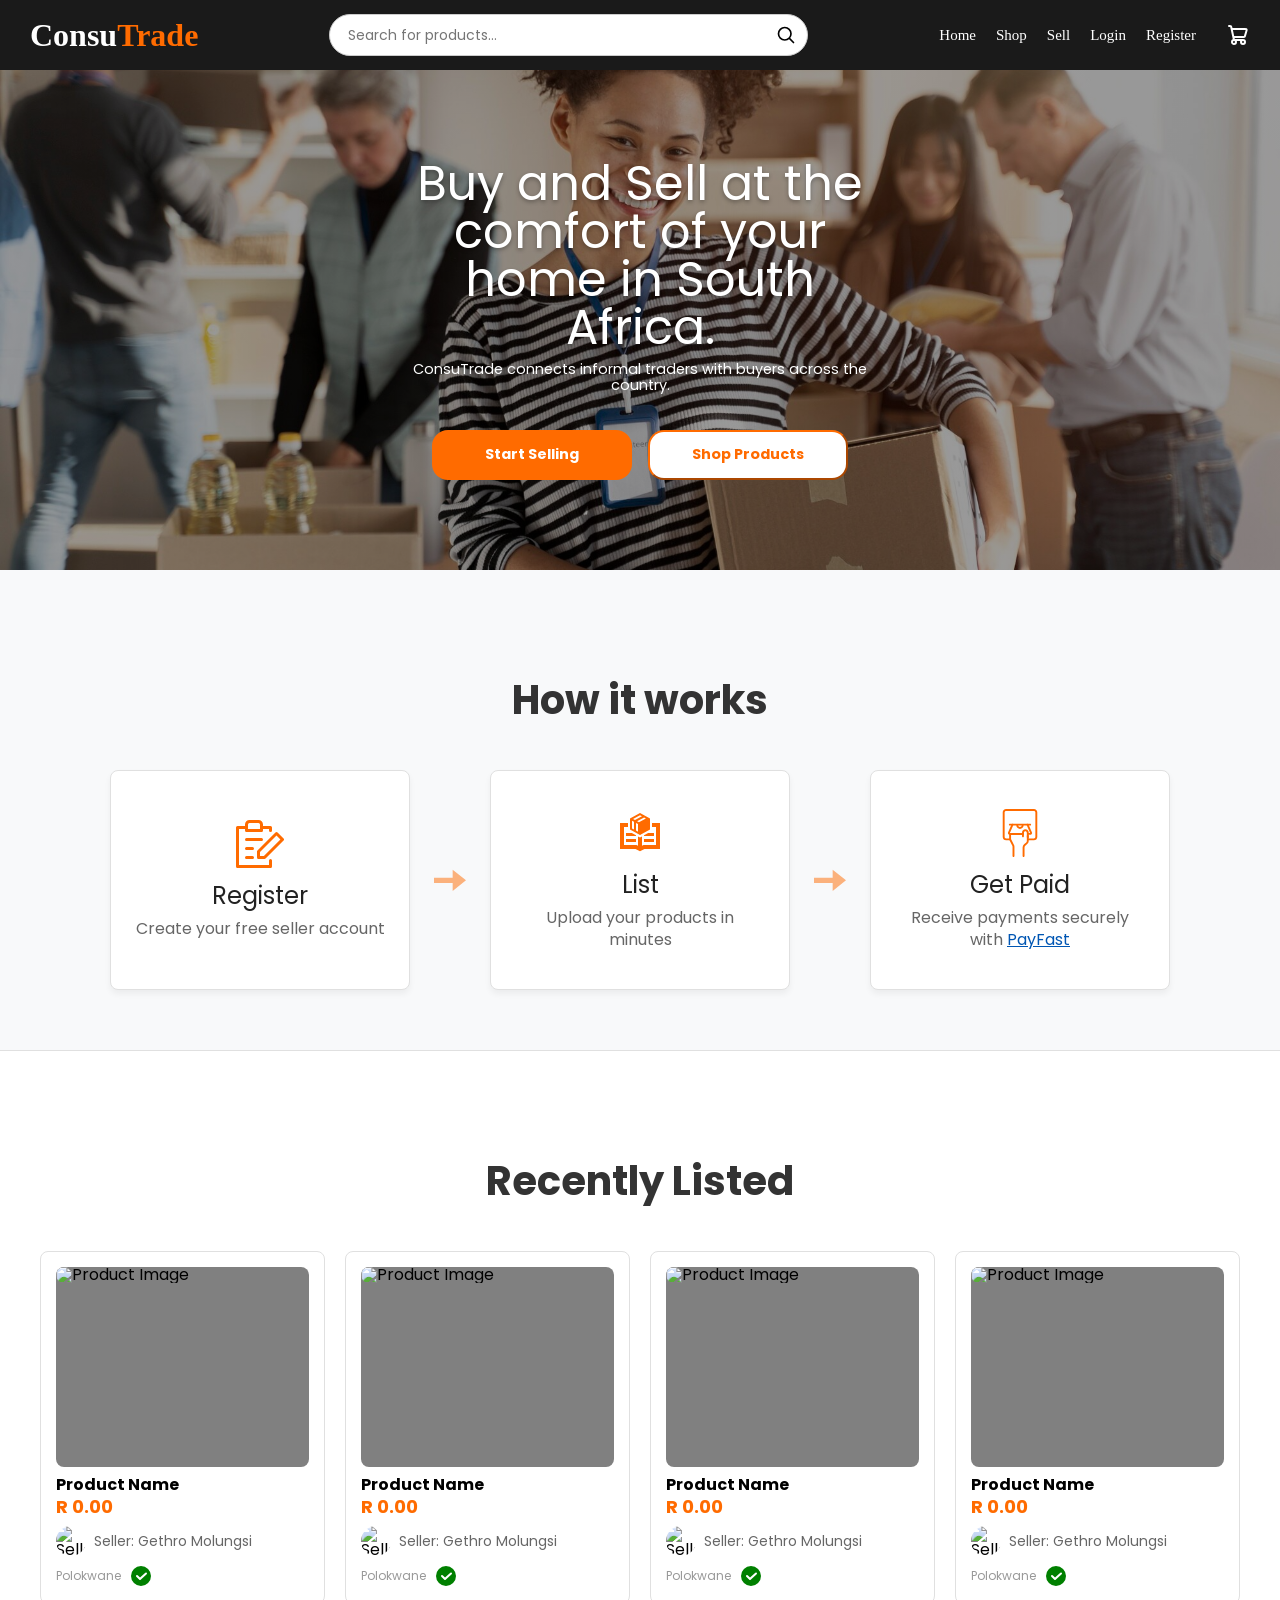
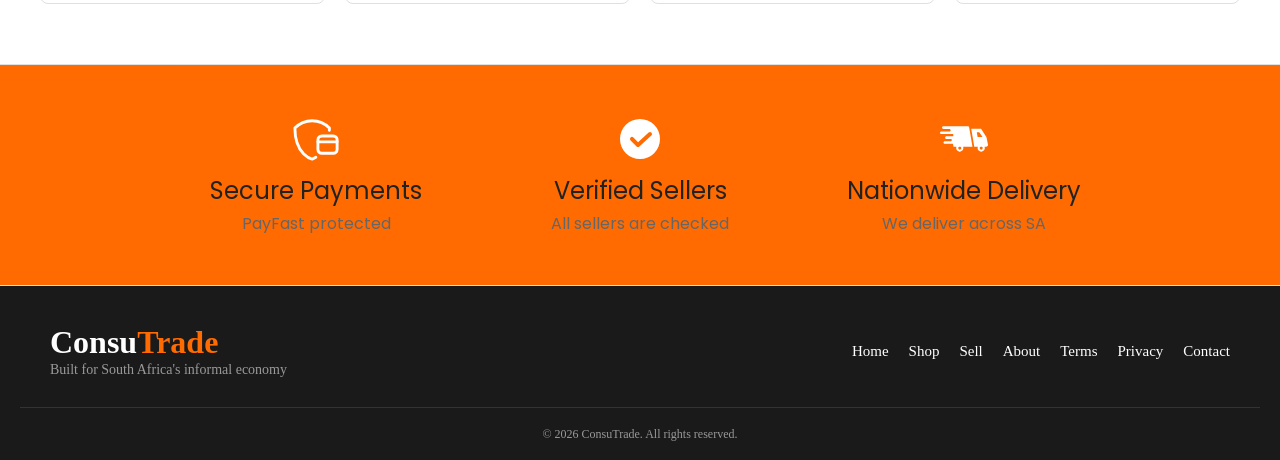
==== index.html @ ec840e17 "Refactor code structure for improved readability and maintainability. feat: added fucntionality to t" ====
<!DOCTYPE html>
<html lang="en">
<head>
    <meta charset="UTF-8">
    <meta name="viewport" content="width=device-width, initial-scale=1.0">
    <title>ConsuTrade - Buy and Sell Across South Africa</title>
    <link rel="stylesheet" href="css/style.css">
</head>
<body>

    <!--Header-->
    <header>
        <!-- Left: Hamburger -->
        <button class="hamburger" id="hamburger">
            <span></span>
            <span></span>
            <span></span>
        </button>

        <!-- Center: Logo -->
        <div class="logo"><a href="index.html">Consu<span>Trade</span></a></div>

        <!-- Mobile Header Icons (visible when menu closed) -->
        <div class="header-icons">
            <button class="mobile-search-icon" id="mobileSearchIcon">
                <img src="images/icons/search-svgrepo-com.svg" class="icon-white" width="22px" height="22px" alt="Search">
            </button>
            <a href="cart.html" class="mobile-header-cart">
                <img src="images/icons/shopping-cart-01-svgrepo-com.svg" class="icon-white" width="22px" height="22px" alt="Shopping Cart">
            </a>
        </div>

        <!-- Desktop Search Form -->
        <form action="" method="get" class="desktop-search">
            <div class="search-wrapper">
                <input type="search"
                    id="search"
                    name="q"
                    placeholder="Search for products...">
                <button class="search-btn" type="submit">
                    <img src="images/icons/search-svgrepo-com.svg" width="24px" height="24px" alt="Search">
                </button>
            </div>
        </form>

        <!-- Desktop Navigation (Logo is already separate, so nav starts after search) -->
        <nav class="nav-container" id="nav-menu">
            <ul class="nav-links">
                <li><a href="index.html">Home</a></li>
                <li><a href="product-listings.html">Shop</a></li>
                <li><a href="sell.html">Sell</a></li>
                <li><a href="login.html">Login</a></li>
                <li><a href="register.html">Register</a></li>
            </ul>
            <!-- Desktop Cart Icon - INSIDE nav-container, at the END of the row -->
            <a href="cart.html" class="desktop-cart">
                <img src="images/icons/shopping-cart-01-svgrepo-com.svg" class="icon-white" width="24px" height="24px" alt="Shopping Cart">
            </a>
        </nav>

        <!-- Mobile Side Menu Content -->
        <div class="mobile-side-menu" id="mobile-side-menu">
            <div class="mobile-menu-header">
                <div class="mobile-menu-logo">Consu<span>Trade</span></div>
            </div>
            
            <ul class="mobile-nav-links">
                <li><a href="index.html">Home</a></li>
                <li><a href="product-listings.html">Shop</a></li>
                <li><a href="sell.html">Sell</a></li>
                <li><a href="login.html">Login</a></li>
                <li><a href="register.html">Register</a></li>
            </ul>
            
            <!-- Search inside mobile menu -->
            <div class="mobile-menu-search">
                <div class="search-wrapper">
                    <input type="search"
                        id="mobile-menu-search"
                        name="q"
                        placeholder="Search for products...">
                    <button class="search-btn" type="submit">
                        <img src="images/icons/search-svgrepo-com.svg" width="20px" height="20px" alt="Search">
                    </button>
                </div>
            </div>
            
            <!-- Cart inside mobile menu - text on LEFT, icon on RIGHT -->
            <a href="cart.html" class="mobile-menu-cart">
                <span class="cart-text">Cart</span>
                <img src="images/icons/shopping-cart-01-svgrepo-com.svg" class="icon-white" width="24px" height="24px" alt="Shopping Cart">
            </a>
        </div>

        <!-- Overlay -->
        <div class="menu-overlay" id="menu-overlay"></div>
    </header>

    <main class="content">
        <!--Hero section-->
        <section class="hero">
            <div class="hero-container">
                <div class="txt-container">
                    <h1>Buy and Sell at the comfort of your home in South Africa.</h1>
                    <p>ConsuTrade connects informal traders with buyers across the country.</p>
                </div>
                <div class="btn-container">
                    <button class="sell-btn" id="primary-btn">Start Selling</button>
                    <button class="browse-btn" id="secondary-btn" onclick="window.location.href='product-listings.html'">Shop Products</button>
                </div>
            </div>
        </section>
    
        <!--How it works section-->
        <section class="how">
            <h1 class="section-heading">How it works</h1>
            <div class="how-container">
                <div class="card">
                    <img src="images/icons/register-svgrepo-com.svg" width="48px" height="48px" alt="" class="icon">
                    <h2>Register</h2>
                    <p>Create your free seller account</p>
                </div>

                <img src="images/icons/right-arrow-1-svgrepo-com.svg" class="arrow" width="48px" height="48px" alt="arrow">

                <div class="card">
                    <img src="images/icons/product-catalog-svgrepo-com.svg" width="48px" height="48px" alt="" class="icon">
                    <h2>List</h2>
                    <p>Upload your products in minutes</p>
                </div>

                <img src="images/icons/right-arrow-1-svgrepo-com.svg" class="arrow" width="48px" height="48px" alt="arrow">

                <div class="card">
                    <img src="images/icons/cash-atm-svgrepo-com.svg" width="48px" height="48px" alt="" class="icon">
                    <h2>Get Paid</h2>
                    <p>Receive payments securely with <a href="https://www.payfast.co.za" target="_blank">PayFast</a></p>
                </div>
            </div>
        </section>
    
        <!--Featured products section-->
        <section class="featured">
            <h1 class="section-heading">Recently Listed</h1>
            <div class="prod-grid">
                <!-- Card 1 -->
                <div class="prod-card">
                    <div class="img-container">
                        <img src="" alt="Product Image">
                    </div>
                    <p class="prod-name">Product Name</p>
                    <p class="prod-price">R 0.00</p>
                    <div class="seller-info">
                        <img src="" alt="Seller Profile Picture">
                        <p class="seller-name">Seller: Gethro Molungsi</p>
                        <p class="location">Polokwane</p>
                        <img src="images/icons/verified-svgrepo-com.svg" width="24px" height="24px" alt="Verified">
                        <img src="images/icons/not-verified-svgrepo-com.svg" class="not-verified-icon" width="24px" height="24px" alt="Not Verified">
                    </div>
                </div>

                <!-- Card 2 -->
                <div class="prod-card">
                    <div class="img-container">
                        <img src="" alt="Product Image">
                    </div>
                    <p class="prod-name">Product Name</p>
                    <p class="prod-price">R 0.00</p>
                    <div class="seller-info">
                        <img src="" alt="Seller Profile Picture">
                        <p class="seller-name">Seller: Gethro Molungsi</p>
                        <p class="location">Polokwane</p>
                        <img src="images/icons/verified-svgrepo-com.svg" width="24px" height="24px" alt="Verified">
                        <img src="images/icons/not-verified-svgrepo-com.svg" class="not-verified-icon" width="24px" height="24px" alt="Not Verified">
                    </div>
                </div>

                <!-- Card 3 -->
                <div class="prod-card">
                    <div class="img-container">
                        <img src="" alt="Product Image">
                    </div>
                    <p class="prod-name">Product Name</p>
                    <p class="prod-price">R 0.00</p>
                    <div class="seller-info">
                        <img src="" alt="Seller Profile Picture">
                        <p class="seller-name">Seller: Gethro Molungsi</p>
                        <p class="location">Polokwane</p>
                        <img src="images/icons/verified-svgrepo-com.svg" width="24px" height="24px" alt="Verified">
                        <img src="images/icons/not-verified-svgrepo-com.svg" class="not-verified-icon" width="24px" height="24px" alt="Not Verified">
                    </div>
                </div>

                <!-- Card 4 -->
                <div class="prod-card">
                    <div class="img-container">
                        <img src="" alt="Product Image">
                    </div>
                    <p class="prod-name">Product Name</p>
                    <p class="prod-price">R 0.00</p>
                    <div class="seller-info">
                        <img src="" alt="Seller Profile Picture">
                        <p class="seller-name">Seller: Gethro Molungsi</p>
                        <p class="location">Polokwane</p>
                        <img src="images/icons/verified-svgrepo-com.svg" width="24px" height="24px" alt="Verified">
                        <img src="images/icons/not-verified-svgrepo-com.svg" class="not-verified-icon" width="24px" height="24px" alt="Not Verified">
                    </div>
                </div>
            </div>
        </section>
    
        <!--Trust banner-->
        <section class="trust">
            <div class="card">
                <img src="images/icons/secure-card-svgrepo-com.svg" style="filter: brightness(0) invert(1);" width="48px" height="48px" alt="secure payments" class="icon">
                <h2>Secure Payments</h2>
                <p>PayFast protected</p>
            </div>
            <div class="card">
                <img src="images/icons/verified-svgrepo-com.svg" style="filter: brightness(0) invert(1);" width="48px" height="48px" alt="verfied" class="icon">
                <h2>Verified Sellers</h2>
                <p>All sellers are checked</p>
            </div>
            <div class="card">
                <img src="images/icons/delivery-svgrepo-com.svg" style="filter: brightness(0) invert(1);" width="48px" height="48px" alt="delivery" class="icon">
                <h2>Nationwide Delivery</h2>
                <p>We deliver across SA</p>
            </div>
        </section>
    </main>

    <!--Footer-->
    <footer>
        <div class="footer-container">
            <div class="logo-tag">
                <div class="logo"><a href="index.html">Consu<span>Trade</span></a></div>
                <p class="footer-tagline">Built for South Africa's informal economy</p>
            </div>
            
            <div class="footer-links">
                <a href="index.html">Home</a>
                <a href="product-listings.html">Shop</a>
                <a href="">Sell</a>
                <a href="">About</a>
                <a href="">Terms</a>
                <a href="">Privacy</a>
                <a href="">Contact</a>
            </div>
        </div>
        
        <hr>
        
        <p class="copyright">© 2026 ConsuTrade. All rights reserved.</p>
    </footer>

    <script src="js/main.js"></script>
</body>
</html>
---- css/style.css ----
/* 
 * ConsuTrade - Global Stylesheet
 * Author: Kamogelo Phale
 */

/* http://meyerweb.com/eric/tools/css/reset/ 
   v2.0 | 20110126
   License: none (public domain)
*/

/*VARIABLES*/
:root {
    --primary-color:#FF6B00;
}

/*RESET STYLES*/
html, body, div, span, applet, object, iframe,
h1, h2, h3, h4, h5, h6, p, blockquote, pre,
a, abbr, acronym, address, big, cite, code,
del, dfn, em, img, ins, kbd, q, s, samp,
small, strike, strong, sub, sup, tt, var,
b, u, i, center,
dl, dt, dd, ol, ul, li,
fieldset, form, label, legend,
table, caption, tbody, tfoot, thead, tr, th, td,
article, aside, canvas, details, embed, 
figure, figcaption, footer, header, hgroup, 
menu, nav, output, ruby, section, summary,
time, mark, audio, video {
	margin: 0;
	padding: 0;
	border: 0;
	font-size: 100%;
	font: inherit;
	vertical-align: baseline;
}
article, aside, details, figcaption, figure, 
footer, header, hgroup, menu, nav, section {
	display: block;
}
body {
	line-height: 1;
}
ol, ul {
	list-style: none;
}
blockquote, q {
	quotes: none;
}
blockquote:before, blockquote:after,
q:before, q:after {
	content: '';
	content: none;
}
table {
	border-collapse: collapse;
	border-spacing: 0;
}

/* ========== BASE STYLES ========== */
@font-face {
    font-family: 'Roboto';
    src: url('../fonts/Poppins-Regular.ttf') format('truetype');
    font-weight: 400;
    font-style: normal;
    font-display: swap;
}

@font-face {
    font-family: 'Roboto';
    src: url('../fonts/Poppins-Bold.ttf') format('truetype');
    font-weight: 700;
    font-style: normal;
    font-display: swap;
}

* {
    font-family: 'Roboto', sans-serif;
    box-sizing: border-box;
}

/* ========== HEADER STYLES ========== */
header {
    height: 70px;
    display: flex;
    background-color: #1A1A1A;
    justify-content: space-between;
    align-items: center;
    padding: 0 30px;
    gap: 20px;
    position: relative;
}

.logo {
    font-size: 32px;
    font-weight: bold;
    color: #ffffff;
    flex-shrink: 0;
}
.logo a {
    text-decoration: none;
    color: #ffffff;
}

.logo span {
    color: #FF6B00;
}

/* Hide mobile elements on desktop */
.hamburger,
.header-icons,
.mobile-side-menu,
.mobile-menu-header,
.mobile-nav-links,
.mobile-menu-search,
.mobile-menu-cart,
.menu-overlay {
    display: none;
}

/* White icons filter */
.icon-white {
    filter: brightness(0) invert(1);
}

/* Desktop Search Form */
.desktop-search {
    flex: 1;
    display: flex;
    justify-content: center;
}

.search-wrapper {
    position: relative;
    width: 100%;
    max-width: 479px;
}

.search-wrapper input[type="search"] {
    width: 100%;
    height: 42px;
    padding: 0 48px 0 18px;
    border: 1px solid #cccccc;
    border-radius: 32px;
    font-size: 14px;
    background-color: #ffffff;
    outline: none;
}

.search-btn {
    position: absolute;
    right: 12px;
    top: 50%;
    transform: translateY(-50%);
    background: transparent;
    border: none;
    cursor: pointer;
    display: flex;
    align-items: center;
    justify-content: center;
    padding: 0;
}

.search-btn img {
    width: 20px;
    height: 20px;
    display: block;
}

/* Desktop Navigation */
.nav-container {
    display: flex;
    align-items: center;
    gap: 30px;
    flex-shrink: 0;
}

.nav-links {
    display: flex;
    gap: 20px;
}

.nav-links li a {
    color: #ffffff;
    text-decoration: none;
    font-size: 15px;
    white-space: nowrap;
}

/* Desktop Cart Icon - inside nav-container, will appear on the right */
.desktop-cart {
    display: block;
    flex-shrink: 0;
}

.desktop-cart img {
    display: block;
    width: 24px;
    height: 24px;
}

/* ========== MOBILE STYLES ========== */
@media (max-width: 768px) {
    header {
        height: 60px;
        padding: 0 15px;
        gap: 0;
        justify-content: space-between;
        align-items: center;
    }
    
    /* Hide desktop elements */
    .desktop-search,
    .nav-container {
        display: none;
    }
    
    /* Show hamburger */
    .hamburger {
        display: flex;
        flex-direction: column;
        justify-content: space-between;
        width: 24px;
        height: 18px;
        background: transparent;
        border: none;
        cursor: pointer;
        padding: 0;
        z-index: 1001;
        position: relative;
    }
    
    .hamburger span {
        width: 100%;
        height: 2px;
        background-color: #ffffff;
        border-radius: 2px;
        transition: all 0.3s ease;
    }
    
    /* Logo centered */
    .logo {
        font-size: 24px;
        position: absolute;
        left: 50%;
        transform: translateX(-50%);
        white-space: nowrap;
        transition: opacity 0.3s ease;
    }
    
    /* Header icons - visible when menu closed */
    .header-icons {
        display: flex;
        gap: 20px;
        align-items: center;
        z-index: 1001;
        transition: opacity 0.3s ease;
        position: relative;
    }
    
    .mobile-search-icon {
        background: transparent;
        border: none;
        cursor: pointer;
        padding: 0;
        display: flex;
        align-items: center;
    }
    
    .mobile-search-icon img,
    .mobile-header-cart img {
        width: 22px;
        height: 22px;
        display: block;
    }
    
    /* Hide header icons when menu is open */
    body.menu-open .header-icons,
    body.menu-open .logo {
        opacity: 0;
        visibility: hidden;
    }
    
    /* Mobile Side Menu */
    .mobile-side-menu {
        position: fixed;
        top: 0;
        left: -280px;
        width: 280px;
        height: 100vh;
        background-color: #1A1A1A;
        display: flex;
        flex-direction: column;
        justify-content: flex-start;
        align-items: flex-start;
        padding: 0;
        transition: left 0.3s ease;
        z-index: 1002;
        box-shadow: 2px 0 10px rgba(0, 0, 0, 0.3);
    }
    
    .mobile-side-menu.active {
        left: 0;
    }
    
    /* Mobile menu header */
    .mobile-menu-header {
        display: block;
        width: 100%;
        padding: 30px 20px 20px;
        border-bottom: 1px solid #333;
        margin-bottom: 10px;
    }
    
    .mobile-menu-logo {
        font-size: 28px;
        font-weight: bold;
        color: #ffffff;
    }
    
    .mobile-menu-logo span {
        color: #FF6B00;
    }
    
    /* Mobile navigation links */
    .mobile-nav-links {
        display: flex;
        flex-direction: column;
        width: 100%;
        margin: 0;
        padding: 0;
        list-style: none;
    }
    
    .mobile-nav-links li {
        width: 100%;
    }
    
    .mobile-nav-links li a {
        font-size: 18px;
        display: block;
        padding: 12px 20px;
        color: #ffffff;
        text-decoration: none;
    }
    
    /* Search inside side menu */
    .mobile-menu-search {
        display: block;
        width: 100%;
        padding: 20px;
        border-top: 1px solid #333;
        border-bottom: 1px solid #333;
        margin: 10px 0;
    }
    
    .mobile-menu-search .search-wrapper {
        max-width: 100%;
        width: 100%;
    }
    
    .mobile-menu-search .search-wrapper input[type="search"] {
        height: 40px;
        font-size: 14px;
        width: 100%;
    }
    
    /* Cart inside side menu - text on LEFT, icon on RIGHT */
    .mobile-menu-cart {
        display: flex !important;
        align-items: center;
        justify-content: space-between;
        width: 100%;
        padding: 12px 20px;
        margin-top: 0;
        border-top: 1px solid #333;
        border-bottom: 1px solid #333;
        text-decoration: none;
    }
    
    .cart-text {
        font-size: 18px;
        color: #ffffff;
        font-weight: normal;
    }
    
    .mobile-menu-cart img {
        width: 24px;
        height: 24px;
    }
    
    /* Overlay */
    .menu-overlay {
        position: fixed;
        top: 0;
        left: 0;
        width: 100%;
        height: 100%;
        background-color: rgba(0, 0, 0, 0.5);
        z-index: 1000;
        display: none;
    }
    
    .menu-overlay.active {
        display: block;
    }
}

/* Hamburger animation */
.hamburger.active span:nth-child(1) {
    transform: rotate(45deg) translate(5px, 5px);
}

.hamburger.active span:nth-child(2) {
    opacity: 0;
}

.hamburger.active span:nth-child(3) {
    transform: rotate(-45deg) translate(5px, -5px);
}

/* Body class when menu is open */
body.menu-open {
    overflow: hidden;
}

body.menu-open .content,
body.menu-open footer {
    opacity: 0.5;
    transition: opacity 0.3s ease;
}

/*Hero styles*/
.hero-container {
    display: flex;
    flex-direction: column;
    align-items: center;
    text-align: center;
    gap: 20px;
}

.hero {
    display: flex;
    justify-content: center;
    align-items: center;
    height: 500px;
    background-image: linear-gradient(rgba(0, 0, 0, 0.4), rgba(0, 0, 0, 0.4)), 
                      url(../images/hero-img-desktops.png);
    background-repeat: no-repeat;
    background-size: cover;
    background-position: center;
}

.txt-container {
    display:flex;
    flex-direction: column;
    gap:10px;
    text-align: center;
    max-width: 500px;
}

.txt-container h1 {
    text-shadow: 0 2px 4px rgba(0,0,0,0.3);
    color: #ffffff;
    font-size: 3rem;
}

.txt-container p {
    color: #ffffff;
    font-size: 0.9rem;
    line-height: 1.1;
    font-weight: 500;
}

.btn-container {
    display:flex;
    gap: 16px;
    justify-content: center;
    margin-top: 16px;
}

.sell-btn, .browse-btn{
    font-size: 0.9rem;
    width: 200px;
    height: 50px;
    border-radius: 16px;
}

.sell-btn {
    color: #ffffff;
    font-weight: bold;
    background-color: var(--primary-color); 
    border-style: none;
    cursor: pointer;
}

.browse-btn {
    color: var(--primary-color);
    font-weight: bold;
    background-color: #ffffff;
    border-color: var(--primary-color);
    border-width: 2px;
    cursor: pointer;
}

.section-heading {
    display:flex;
    font-size:28px;
    font-weight: bold;
    justify-content: center;
    margin-top: 50px;
    margin-bottom:50px;
}

/* ========== RESPONSIVE STYLES FOR HERO SECTION ========== */

@media (max-width: 768px) {
    .btn-container{
        flex-direction: column;
    }
    .sell-btn, .browse-btn{
        width: 400px;
        height: 45px;
    }
}

/*How it works*/
.how {
    padding: 60px 20px;
    text-align: center;
    background-color: #f8f9fa;
    border-bottom: 1px solid #e0e0e0;
}

.section-heading {
    font-size: 2.5rem;
    margin-bottom: 50px;
    color: #333333;
}

.how-container {
    display: flex;
    justify-content: center;
    align-items: center;
    gap: 24px;
    max-width: 1200px;
    margin: 0 auto;
}

/*Card styles*/
.card {
    display: flex;
    flex-direction: column;
    align-items: center;
    justify-content: center;
    width: 300px;
    height: 220px;
    padding: 24px;
    background-color: #ffffff;
    border: 1px solid #e0e0e0; 
    border-radius: 8px; 
    text-align: center;
    box-shadow: 0 4px 6px rgba(0, 0, 0, 0.05);
}

.card .icon {
    margin-bottom: 16px;
}

.card h2 {
    font-size: 1.5rem;
    margin-bottom: 10px;
    color: #222222;
}

.card p {
    font-size: 1rem;
    line-height: 1.4;
    color: #666666;
    margin: 0;
}

.card p a {
    color: #0056b3;
    text-decoration: underline;
}

.arrow {
    width: 32px;
    height: auto;
    opacity: 0.5;
}

/* ========== RESPONSIVE STYLES FOR HOW IT WORKS ========== */

@media (max-width: 1024px) {
    .how-container {
        gap: 20px;
        padding: 0 20px;
    }
    
    .card {
        width: 260px;
        height: 200px;
        padding: 20px;
    }
    
    .card h2 {
        font-size: 1.3rem;
    }
    
    .card p {
        font-size: 0.9rem;
    }
    
    .arrow {
        width: 28px;
    }
}

@media (max-width: 768px) {
    .how {
        padding: 40px 20px;
    }
    
    .section-heading {
        font-size: 2rem;
        margin-bottom: 30px;
    }
    
    .how-container {
        flex-direction: column;
        gap: 20px;
    }
    
    .card {
        width: 100%;
        max-width: 320px;
        height: auto;
        min-height: 200px;
        padding: 24px;
    }
    
    .card h2 {
        font-size: 1.4rem;
    }
    
    .card p {
        font-size: 0.95rem;
    }
    
    .arrow {
        display: none;
    }
}

@media (max-width: 480px) {
    .how {
        padding: 30px 15px;
    }
    
    .section-heading {
        font-size: 1.8rem;
        margin-bottom: 25px;
    }
    
    .card {
        max-width: 100%;
        padding: 20px;
        min-height: 180px;
    }
    
    .card .icon {
        width: 40px;
        height: 40px;
        margin-bottom: 12px;
    }
    
    .card h2 {
        font-size: 1.2rem;
        margin-bottom: 8px;
    }
    
    .card p {
        font-size: 0.85rem;
        line-height: 1.3;
    }
}

/*Featured section*/
.featured {
    padding: 60px 20px;
    border-bottom: 1px solid #e0e0e0;
}

/*Featured Products*/
.prod-grid {
    display: grid;
    grid-template-columns: repeat(4, 1fr);
    gap: 20px;
    max-width: 1200px;
    margin: 0 auto;
}

/* Card styling */
.prod-card {
    border: 1px solid #e0e0e0;
    border-radius: 8px;
    padding: 15px;
    background-color: #ffffff;
}

/* Image container */
.img-container {
    width: 100%;
    height: 200px;
    background-color: grey;
    border-radius: 8px;
    margin-bottom: 10px;
    overflow: hidden;
}

.img-container img {
    width: 100%;
    height: 100%;
    object-fit: cover;
    border-radius: 8px;
}

/* Product name */
.prod-name {
    font-size: 16px;
    font-weight: bold;
    margin: 10px 0 5px 0;
}

/* Product price */
.prod-price {
    font-size: 18px;
    font-weight: bold;
    color: var(--primary-color);
    margin: 5px 0;
}

/* Seller info container */
.seller-info {
    display: flex;
    align-items: center;
    gap: 8px;
    margin-top: 10px;
    flex-wrap: wrap;
}

.seller-info img:first-of-type {
    width: 30px;
    height: 30px;
    border-radius: 50%;
}

.seller-name {
    font-size: 14px;
    color: #666;
    margin: 0;
}

.location {
    font-size: 12px;
    color: #999;
    margin: 0;
}

/* Verification badge*/
.seller-info img:last-of-type {
    width: 20px;
    height: 20px;
    margin-left: auto;  
}

.not-verified-icon {
    display: none;
    opacity: 0.5;
}

/* ========== RESPONSIVE STYLES FOR FEATURED PRODUCTS ========== */

@media (min-width: 1200px) {
    .prod-grid {
        max-width: 1200px;
        margin: 0 auto;
    }
}

@media (max-width: 1199px) {
    .prod-grid {
        grid-template-columns: repeat(4, 1fr);
        gap: 18px;
        padding: 0 20px;
    }
}

@media (max-width: 1023px) {
    .featured {
        padding: 50px 20px;
    }
    
    .section-heading {
        font-size: 2rem;
        margin-bottom: 40px;
    }
    
    .prod-grid {
        grid-template-columns: repeat(3, 1fr);
        gap: 16px;
    }
    
    .img-container {
        height: 180px;
    }
    
    .prod-name {
        font-size: 15px;
    }
    
    .prod-price {
        font-size: 16px;
    }
    
    .seller-name {
        font-size: 12px;
    }
    
    .location {
        font-size: 11px;
    }
    
    .seller-info img:first-of-type {
        width: 26px;
        height: 26px;
    }
}

@media (max-width: 767px) {
    .featured {
        padding: 40px 15px;
    }
    
    .section-heading {
        font-size: 1.8rem;
        margin-bottom: 30px;
    }
    
    .prod-grid {
        grid-template-columns: repeat(2, 1fr);
        gap: 15px;
    }
    
    .img-container {
        height: 160px;
    }
    
    .prod-card {
        padding: 12px;
    }
    
    .prod-name {
        font-size: 14px;
    }
    
    .prod-price {
        font-size: 15px;
    }
    
    .seller-info {
        gap: 6px;
    }
    
    .seller-name {
        font-size: 11px;
    }
    
    .location {
        font-size: 10px;
    }
    
    .seller-info img:first-of-type {
        width: 24px;
        height: 24px;
    }
    
    .seller-info img:last-of-type {
        width: 16px;
        height: 16px;
    }
}

@media (max-width: 599px) {
    .featured {
        padding: 30px 15px;
    }
    
    .section-heading {
        font-size: 1.5rem;
        margin-bottom: 25px;
    }
    
    .prod-grid {
        grid-template-columns: 1fr;
        gap: 20px;
        max-width: 400px;
        margin: 0 auto;
    }
    
    .img-container {
        height: 200px;
    }
    
    .prod-card {
        padding: 15px;
    }
    
    .prod-name {
        font-size: 16px;
    }
    
    .prod-price {
        font-size: 18px;
    }
    
    .seller-name {
        font-size: 13px;
    }
    
    .location {
        font-size: 11px;
    }
    
    .seller-info img:first-of-type {
        width: 28px;
        height: 28px;
    }
}

@media (max-width: 400px) {
    .featured {
        padding: 25px 12px;
    }
    
    .section-heading {
        font-size: 1.3rem;
        margin-bottom: 20px;
    }
    
    .img-container {
        height: 180px;
    }
    
    .prod-card {
        padding: 12px;
    }
    
    .prod-name {
        font-size: 14px;
    }
    
    .prod-price {
        font-size: 16px;
    }
    
    .seller-name {
        font-size: 12px;
    }
    
    .location {
        font-size: 10px;
    }
}

/*Trust section*/
.trust {
    background-color: var(--primary-color);
    display: flex;
    justify-content: center;
    align-items: center;
    gap: 24px;
    margin: 0 auto;
    border-bottom: 1px solid #e0e0e0;
}

.trust .card {
    background-color: var(--primary-color);
    border: none;
    box-shadow: none;
    text-align: center;
}

@media (max-width: 768px) {
    .trust {
        flex-direction: column;
    }
}

/* Footer */
footer {
    background-color: #1A1A1A;
    padding: 40px 20px 20px 20px;
}

.footer-container {
    display: flex;
    justify-content: space-between;
    align-items: center;
    margin: 0 auto;
    margin-bottom: 30px;
    padding: 0 30px;
}

footer .logo a {
    color: #ffffff;
    text-decoration: none;
}

.footer-tagline {
    color: #999999;
    margin: 5px 0 0 0;
    font-size: 14px;
}

.footer-links {
    display: flex;
    gap: 20px;
}

.footer-links a {
    color: #fff;
    text-decoration: none;
    font-size: 15px;
}

footer hr {
    border: none;
    border-top: 1px solid #333;
    margin: 0 auto 20px auto;
}

.copyright {
    color: #999999;
    text-align: center;
    font-size: 12px;
    margin: 0 auto;
}

@media (max-width: 768px) {
    .footer-container {
        justify-content: space-around;
        gap: 30px;
        flex-direction: column;
        width: 300px;
    }
    .footer-tagline {
        margin-top: 30px;
    }
    .logo-tag {
        flex-direction: column;
    }
    .footer-links {
        flex-direction: column;
    }
}
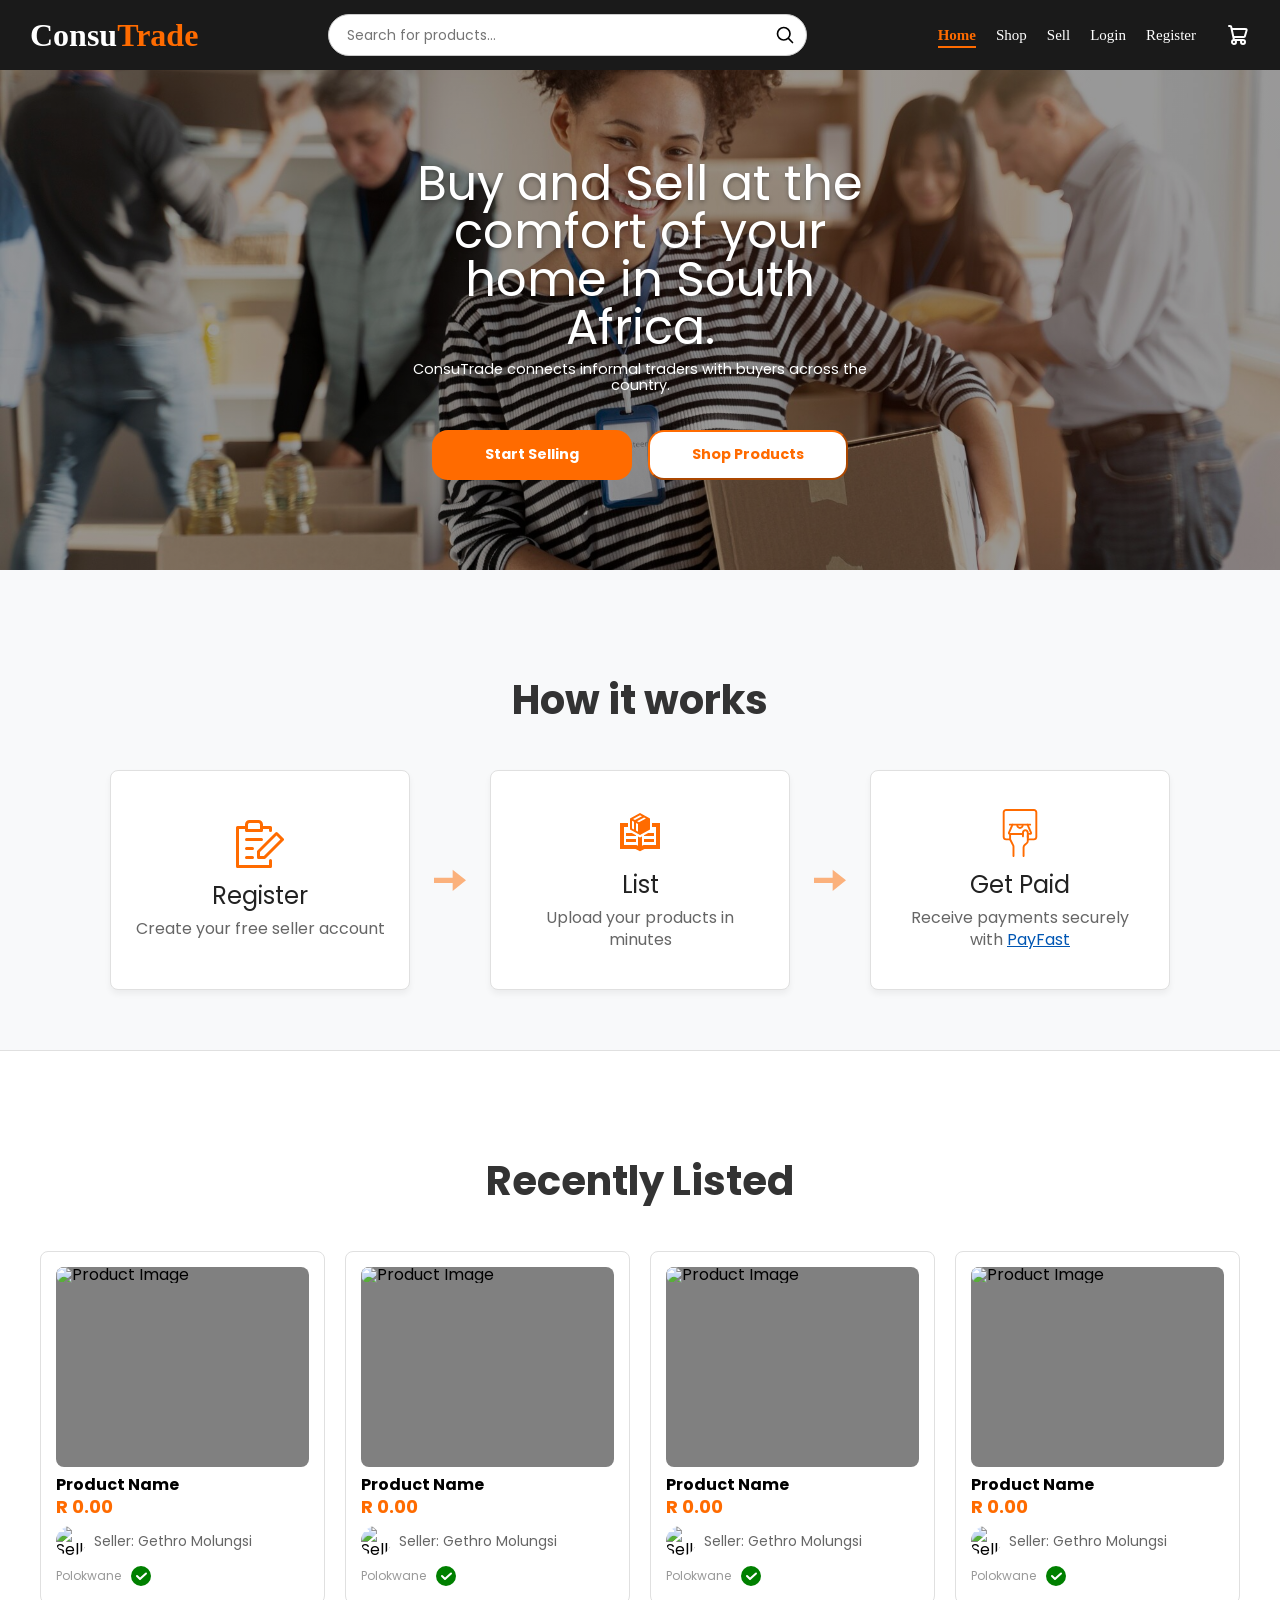
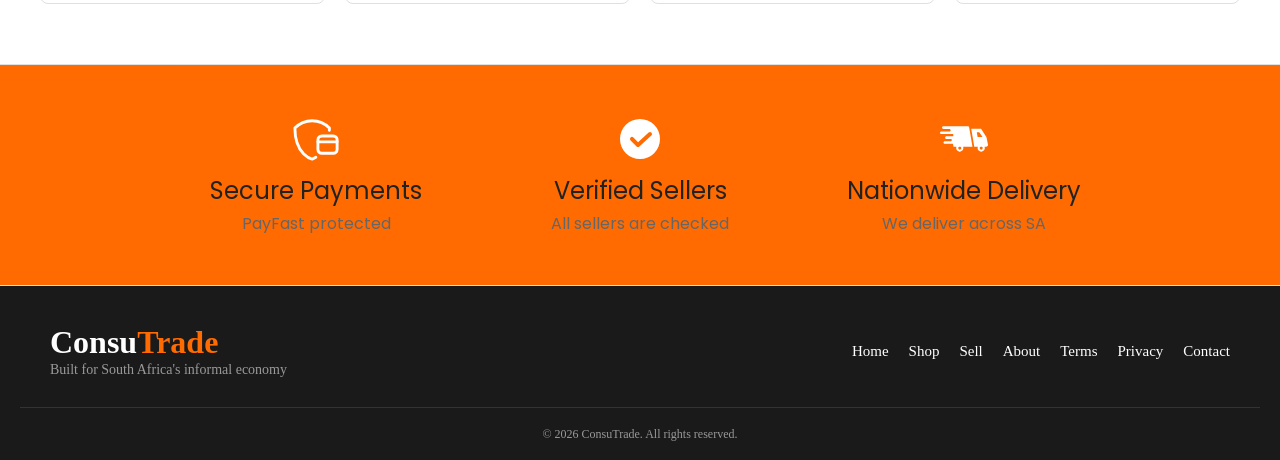
==== commit a1c57c64: "feat: Implement registration modal and enhance mobile navigation - Added registration modal function" ====
--- a/index.html
+++ b/index.html
@@ -1,258 +1,324 @@
 <!DOCTYPE html>
 <html lang="en">
-<head>
-    <meta charset="UTF-8">
-    <meta name="viewport" content="width=device-width, initial-scale=1.0">
-    <title>ConsuTrade - Buy and Sell Across South Africa</title>
-    <link rel="stylesheet" href="css/style.css">
-</head>
-<body>
-
-    <!--Header-->
-    <header>
-        <!-- Left: Hamburger -->
-        <button class="hamburger" id="hamburger">
-            <span></span>
-            <span></span>
-            <span></span>
-        </button>
-
-        <!-- Center: Logo -->
-        <div class="logo"><a href="index.html">Consu<span>Trade</span></a></div>
-
-        <!-- Mobile Header Icons (visible when menu closed) -->
-        <div class="header-icons">
-            <button class="mobile-search-icon" id="mobileSearchIcon">
-                <img src="images/icons/search-svgrepo-com.svg" class="icon-white" width="22px" height="22px" alt="Search">
+    <head>
+        <meta charset="UTF-8">
+        <meta name="viewport" content="width=device-width, initial-scale=1.0">
+        <title>ConsuTrade - Buy and Sell Across South Africa</title>
+        <link rel="stylesheet" href="css/login-signup.css">
+        <link rel="stylesheet" href="css/style.css">
+    </head>
+    <body>
+        <!--Header-->
+        <header>
+            <!-- Left: Hamburger -->
+            <button class="hamburger" id="hamburger">
+                <span></span>
+                <span></span>
+                <span></span>
             </button>
-            <a href="cart.html" class="mobile-header-cart">
-                <img src="images/icons/shopping-cart-01-svgrepo-com.svg" class="icon-white" width="22px" height="22px" alt="Shopping Cart">
-            </a>
-        </div>
-
-        <!-- Desktop Search Form -->
-        <form action="" method="get" class="desktop-search">
-            <div class="search-wrapper">
-                <input type="search"
-                    id="search"
-                    name="q"
-                    placeholder="Search for products...">
-                <button class="search-btn" type="submit">
-                    <img src="images/icons/search-svgrepo-com.svg" width="24px" height="24px" alt="Search">
+
+            <!-- Center: Logo -->
+            <div class="logo"><a href="index.html">Consu<span>Trade</span></a></div>
+
+            <!-- Mobile Header Icons (visible when menu closed) -->
+            <div class="header-icons">
+                <button class="mobile-search-icon" id="mobileSearchIcon">
+                    <img src="images/icons/search-svgrepo-com.svg" class="icon-white" width="22px" height="22px" alt="Search">
                 </button>
+                <a href="cart.html" class="mobile-header-cart">
+                    <img src="images/icons/shopping-cart-01-svgrepo-com.svg" class="icon-white" width="22px" height="22px" alt="Shopping Cart">
+                </a>
             </div>
-        </form>
-
-        <!-- Desktop Navigation (Logo is already separate, so nav starts after search) -->
-        <nav class="nav-container" id="nav-menu">
-            <ul class="nav-links">
-                <li><a href="index.html">Home</a></li>
-                <li><a href="product-listings.html">Shop</a></li>
-                <li><a href="sell.html">Sell</a></li>
-                <li><a href="login.html">Login</a></li>
-                <li><a href="register.html">Register</a></li>
-            </ul>
-            <!-- Desktop Cart Icon - INSIDE nav-container, at the END of the row -->
-            <a href="cart.html" class="desktop-cart">
-                <img src="images/icons/shopping-cart-01-svgrepo-com.svg" class="icon-white" width="24px" height="24px" alt="Shopping Cart">
-            </a>
-        </nav>
-
-        <!-- Mobile Side Menu Content -->
-        <div class="mobile-side-menu" id="mobile-side-menu">
-            <div class="mobile-menu-header">
-                <div class="mobile-menu-logo">Consu<span>Trade</span></div>
-            </div>
-            
-            <ul class="mobile-nav-links">
-                <li><a href="index.html">Home</a></li>
-                <li><a href="product-listings.html">Shop</a></li>
-                <li><a href="sell.html">Sell</a></li>
-                <li><a href="login.html">Login</a></li>
-                <li><a href="register.html">Register</a></li>
-            </ul>
-            
-            <!-- Search inside mobile menu -->
-            <div class="mobile-menu-search">
+
+            <!-- Desktop Search Form -->
+            <form action="" method="get" class="desktop-search">
                 <div class="search-wrapper">
                     <input type="search"
-                        id="mobile-menu-search"
+                        id="search"
                         name="q"
                         placeholder="Search for products...">
                     <button class="search-btn" type="submit">
-                        <img src="images/icons/search-svgrepo-com.svg" width="20px" height="20px" alt="Search">
+                        <img src="images/icons/search-svgrepo-com.svg" width="24px" height="24px" alt="Search">
                     </button>
+                </div>
+            </form>
+
+            <!-- Desktop Navigation (Logo is already separate, so nav starts after search) -->
+            <nav class="nav-container" id="nav-menu">
+                <ul class="nav-links">
+                    <li><a href="index.html">Home</a></li>
+                    <li><a href="product-listings.html">Shop</a></li>
+                    <li><a href="sell.html">Sell</a></li>
+                    <li><a href="" id="login">Login</a></li>
+                    <li><a href="#register-modal" id="register">Register</a></li>
+                </ul>
+                <!-- Desktop Cart Icon - INSIDE nav-container, at the END of the row -->
+                <a href="cart.html" class="desktop-cart">
+                    <img src="images/icons/shopping-cart-01-svgrepo-com.svg" class="icon-white" width="24px" height="24px" alt="Shopping Cart">
+                </a>
+            </nav>
+
+            <!-- Mobile Side Menu Content -->
+            <div class="mobile-side-menu" id="mobile-side-menu">
+            <!-- Hamburger button inside side menu (visible when menu opens) -->
+            <button class="side-menu-hamburger" id="sideMenuHamburger">
+                <span></span>
+                <span></span>
+                <span></span>
+            </button>
+                <div class="mobile-menu-header">
+                    <div class="mobile-menu-logo">Consu<span>Trade</span></div>
+                </div>
+                
+                <ul class="mobile-nav-links">
+                    <li><a href="index.html">Home</a></li>
+                    <li><a href="product-listings.html">Shop</a></li>
+                    <li><a href="sell.html">Sell</a></li>
+                    <li><a href="login.html" id="login">Login</a></li>
+                    <li><a href="#register-modal" id="register">Register</a></li>
+                </ul>
+                
+                <!-- Search inside mobile menu -->
+                <div class="mobile-menu-search">
+                    <div class="search-wrapper">
+                        <input type="search"
+                            id="mobile-menu-search"
+                            name="q"
+                            placeholder="Search for products...">
+                        <button class="search-btn" type="submit">
+                            <img src="images/icons/search-svgrepo-com.svg" width="20px" height="20px" alt="Search">
+                        </button>
+                    </div>
+                </div>
+                
+                <!-- Cart inside mobile menu - text on LEFT, icon on RIGHT -->
+                <a href="cart.html" class="mobile-menu-cart">
+                    <span class="cart-text">Cart</span>
+                    <img src="images/icons/shopping-cart-01-svgrepo-com.svg" class="icon-white" width="24px" height="24px" alt="Shopping Cart">
+                </a>
+            </div>
+
+            <!-- Overlay -->
+            <div class="menu-overlay" id="menu-overlay"></div>
+        </header>
+
+        <!-- Registration Modal -->
+        <div id="register-modal" class="modal">
+            <div class="modal-content">
+                <button type="button" class="btn-close">
+                    <img src="images/icons/form-close-svgrepo-com.svg" width="24px" height="24px" alt="Close form">
+                </button>
+                
+                <div class="modal-header">
+                    <h1>Consu<span>Trade</span></h1>
+                    <p>Join thousands of South African traders</p>
+                </div>
+                
+                <form action="" method="post" class="register-form">
+                    <fieldset class="form-fields">
+                        <legend>Create Account</legend>
+                        
+                        <div class="input-group">
+                            <label for="fullname">Full Name</label>
+                            <input type="text" id="fullname" name="fullname" placeholder="Enter your full name..." required>
+                        </div>
+                        
+                        <div class="input-group">
+                            <label for="email">Email Address</label>
+                            <input type="email" id="email" name="email" placeholder="Enter your email address" required>
+                        </div>
+                        
+                        <div class="input-group">
+                            <label for="password">Password</label>
+                            <input type="password" id="password" name="password" placeholder="Create password" required>
+                        </div>
+                        
+                        <div class="input-group">
+                            <label for="confirm-password">Confirm Password</label>
+                            <input type="password" id="confirm-password" name="confirm_password" placeholder="Repeat your password" required>
+                        </div>
+                    </fieldset>
+                    
+                    <fieldset class="user-type">
+                        <legend>I want to:</legend>
+                        <div class="radio-buttons">
+                            <input type="radio" id="buy" name="user_type" value="buyer" checked>
+                            <label for="buy" class="radio-btn radio">
+                                <img src="images/icons/buy-cash-finance-svgrepo-com.svg" width="20px" height="20px" alt="Buy icon">
+                                Buy Products
+                            </label>
+                            
+                            <input type="radio" id="sell" name="user_type" value="seller">
+                            <label for="sell" class="radio-btn radio">
+                                <img src="images/icons/sell-svgrepo-com.svg" width="20px" height="20px" alt="Sell icon">
+                                Sell Products
+                            </label>
+                        </div>
+                    </fieldset>
+                    
+                    <button type="submit" class="submit-btn">Create Account</button>
+                    
+                    <p class="login-link">Already have an account? <a href="#">Login</a></p>
+                </form>
+            </div>
+        </div> 
+
+        <main class="content">
+            <!--Hero section-->
+            <section class="hero">
+                <div class="hero-container">
+                    <div class="txt-container">
+                        <h1>Buy and Sell at the comfort of your home in South Africa.</h1>
+                        <p>ConsuTrade connects informal traders with buyers across the country.</p>
+                    </div>
+                    <div class="btn-container">
+                        <button class="sell-btn" id="primary-btn">Start Selling</button>
+                        <button class="browse-btn" id="secondary-btn" onclick="window.location.href='product-listings.html'">Shop Products</button>
+                    </div>
+                </div>
+            </section>
+        
+            <!--How it works section-->
+            <section class="how">
+                <h1 class="section-heading">How it works</h1>
+                <div class="how-container">
+                    <div class="card">
+                        <img src="images/icons/register-svgrepo-com.svg" width="48px" height="48px" alt="" class="icon">
+                        <h2>Register</h2>
+                        <p>Create your free seller account</p>
+                    </div>
+
+                    <img src="images/icons/right-arrow-1-svgrepo-com.svg" class="arrow" width="48px" height="48px" alt="arrow">
+
+                    <div class="card">
+                        <img src="images/icons/product-catalog-svgrepo-com.svg" width="48px" height="48px" alt="" class="icon">
+                        <h2>List</h2>
+                        <p>Upload your products in minutes</p>
+                    </div>
+
+                    <img src="images/icons/right-arrow-1-svgrepo-com.svg" class="arrow" width="48px" height="48px" alt="arrow">
+
+                    <div class="card">
+                        <img src="images/icons/cash-atm-svgrepo-com.svg" width="48px" height="48px" alt="" class="icon">
+                        <h2>Get Paid</h2>
+                        <p>Receive payments securely with <a href="https://www.payfast.co.za" target="_blank">PayFast</a></p>
+                    </div>
+                </div>
+            </section>
+        
+            <!--Featured products section-->
+            <section class="featured">
+                <h1 class="section-heading">Recently Listed</h1>
+                <div class="prod-grid">
+                    <!-- Card 1 -->
+                    <div class="prod-card">
+                        <div class="img-container">
+                            <img src="" alt="Product Image">
+                        </div>
+                        <p class="prod-name">Product Name</p>
+                        <p class="prod-price">R 0.00</p>
+                        <div class="seller-info">
+                            <img src="" alt="Seller Profile Picture">
+                            <p class="seller-name">Seller: Gethro Molungsi</p>
+                            <p class="location">Polokwane</p>
+                            <img src="images/icons/verified-svgrepo-com.svg" width="24px" height="24px" alt="Verified">
+                            <img src="images/icons/not-verified-svgrepo-com.svg" class="not-verified-icon" width="24px" height="24px" alt="Not Verified">
+                        </div>
+                    </div>
+
+                    <!-- Card 2 -->
+                    <div class="prod-card">
+                        <div class="img-container">
+                            <img src="" alt="Product Image">
+                        </div>
+                        <p class="prod-name">Product Name</p>
+                        <p class="prod-price">R 0.00</p>
+                        <div class="seller-info">
+                            <img src="" alt="Seller Profile Picture">
+                            <p class="seller-name">Seller: Gethro Molungsi</p>
+                            <p class="location">Polokwane</p>
+                            <img src="images/icons/verified-svgrepo-com.svg" width="24px" height="24px" alt="Verified">
+                            <img src="images/icons/not-verified-svgrepo-com.svg" class="not-verified-icon" width="24px" height="24px" alt="Not Verified">
+                        </div>
+                    </div>
+
+                    <!-- Card 3 -->
+                    <div class="prod-card">
+                        <div class="img-container">
+                            <img src="" alt="Product Image">
+                        </div>
+                        <p class="prod-name">Product Name</p>
+                        <p class="prod-price">R 0.00</p>
+                        <div class="seller-info">
+                            <img src="" alt="Seller Profile Picture">
+                            <p class="seller-name">Seller: Gethro Molungsi</p>
+                            <p class="location">Polokwane</p>
+                            <img src="images/icons/verified-svgrepo-com.svg" width="24px" height="24px" alt="Verified">
+                            <img src="images/icons/not-verified-svgrepo-com.svg" class="not-verified-icon" width="24px" height="24px" alt="Not Verified">
+                        </div>
+                    </div>
+
+                    <!-- Card 4 -->
+                    <div class="prod-card">
+                        <div class="img-container">
+                            <img src="" alt="Product Image">
+                        </div>
+                        <p class="prod-name">Product Name</p>
+                        <p class="prod-price">R 0.00</p>
+                        <div class="seller-info">
+                            <img src="" alt="Seller Profile Picture">
+                            <p class="seller-name">Seller: Gethro Molungsi</p>
+                            <p class="location">Polokwane</p>
+                            <img src="images/icons/verified-svgrepo-com.svg" width="24px" height="24px" alt="Verified">
+                            <img src="images/icons/not-verified-svgrepo-com.svg" class="not-verified-icon" width="24px" height="24px" alt="Not Verified">
+                        </div>
+                    </div>
+                </div>
+            </section>
+        
+            <!--Trust banner-->
+            <section class="trust">
+                <div class="card">
+                    <img src="images/icons/secure-card-svgrepo-com.svg" style="filter: brightness(0) invert(1);" width="48px" height="48px" alt="secure payments" class="icon">
+                    <h2>Secure Payments</h2>
+                    <p>PayFast protected</p>
+                </div>
+                <div class="card">
+                    <img src="images/icons/verified-svgrepo-com.svg" style="filter: brightness(0) invert(1);" width="48px" height="48px" alt="verfied" class="icon">
+                    <h2>Verified Sellers</h2>
+                    <p>All sellers are checked</p>
+                </div>
+                <div class="card">
+                    <img src="images/icons/delivery-svgrepo-com.svg" style="filter: brightness(0) invert(1);" width="48px" height="48px" alt="delivery" class="icon">
+                    <h2>Nationwide Delivery</h2>
+                    <p>We deliver across SA</p>
+                </div>
+            </section>
+        </main>
+
+        <!--Footer-->
+        <footer>
+            <div class="footer-container">
+                <div class="logo-tag">
+                    <div class="logo"><a href="index.html">Consu<span>Trade</span></a></div>
+                    <p class="footer-tagline">Built for South Africa's informal economy</p>
+                </div>
+                
+                <div class="footer-links">
+                    <a href="index.html">Home</a>
+                    <a href="product-listings.html">Shop</a>
+                    <a href="">Sell</a>
+                    <a href="">About</a>
+                    <a href="">Terms</a>
+                    <a href="">Privacy</a>
+                    <a href="">Contact</a>
                 </div>
             </div>
             
-            <!-- Cart inside mobile menu - text on LEFT, icon on RIGHT -->
-            <a href="cart.html" class="mobile-menu-cart">
-                <span class="cart-text">Cart</span>
-                <img src="images/icons/shopping-cart-01-svgrepo-com.svg" class="icon-white" width="24px" height="24px" alt="Shopping Cart">
-            </a>
-        </div>
-
-        <!-- Overlay -->
-        <div class="menu-overlay" id="menu-overlay"></div>
-    </header>
-
-    <main class="content">
-        <!--Hero section-->
-        <section class="hero">
-            <div class="hero-container">
-                <div class="txt-container">
-                    <h1>Buy and Sell at the comfort of your home in South Africa.</h1>
-                    <p>ConsuTrade connects informal traders with buyers across the country.</p>
-                </div>
-                <div class="btn-container">
-                    <button class="sell-btn" id="primary-btn">Start Selling</button>
-                    <button class="browse-btn" id="secondary-btn" onclick="window.location.href='product-listings.html'">Shop Products</button>
-                </div>
-            </div>
-        </section>
-    
-        <!--How it works section-->
-        <section class="how">
-            <h1 class="section-heading">How it works</h1>
-            <div class="how-container">
-                <div class="card">
-                    <img src="images/icons/register-svgrepo-com.svg" width="48px" height="48px" alt="" class="icon">
-                    <h2>Register</h2>
-                    <p>Create your free seller account</p>
-                </div>
-
-                <img src="images/icons/right-arrow-1-svgrepo-com.svg" class="arrow" width="48px" height="48px" alt="arrow">
-
-                <div class="card">
-                    <img src="images/icons/product-catalog-svgrepo-com.svg" width="48px" height="48px" alt="" class="icon">
-                    <h2>List</h2>
-                    <p>Upload your products in minutes</p>
-                </div>
-
-                <img src="images/icons/right-arrow-1-svgrepo-com.svg" class="arrow" width="48px" height="48px" alt="arrow">
-
-                <div class="card">
-                    <img src="images/icons/cash-atm-svgrepo-com.svg" width="48px" height="48px" alt="" class="icon">
-                    <h2>Get Paid</h2>
-                    <p>Receive payments securely with <a href="https://www.payfast.co.za" target="_blank">PayFast</a></p>
-                </div>
-            </div>
-        </section>
-    
-        <!--Featured products section-->
-        <section class="featured">
-            <h1 class="section-heading">Recently Listed</h1>
-            <div class="prod-grid">
-                <!-- Card 1 -->
-                <div class="prod-card">
-                    <div class="img-container">
-                        <img src="" alt="Product Image">
-                    </div>
-                    <p class="prod-name">Product Name</p>
-                    <p class="prod-price">R 0.00</p>
-                    <div class="seller-info">
-                        <img src="" alt="Seller Profile Picture">
-                        <p class="seller-name">Seller: Gethro Molungsi</p>
-                        <p class="location">Polokwane</p>
-                        <img src="images/icons/verified-svgrepo-com.svg" width="24px" height="24px" alt="Verified">
-                        <img src="images/icons/not-verified-svgrepo-com.svg" class="not-verified-icon" width="24px" height="24px" alt="Not Verified">
-                    </div>
-                </div>
-
-                <!-- Card 2 -->
-                <div class="prod-card">
-                    <div class="img-container">
-                        <img src="" alt="Product Image">
-                    </div>
-                    <p class="prod-name">Product Name</p>
-                    <p class="prod-price">R 0.00</p>
-                    <div class="seller-info">
-                        <img src="" alt="Seller Profile Picture">
-                        <p class="seller-name">Seller: Gethro Molungsi</p>
-                        <p class="location">Polokwane</p>
-                        <img src="images/icons/verified-svgrepo-com.svg" width="24px" height="24px" alt="Verified">
-                        <img src="images/icons/not-verified-svgrepo-com.svg" class="not-verified-icon" width="24px" height="24px" alt="Not Verified">
-                    </div>
-                </div>
-
-                <!-- Card 3 -->
-                <div class="prod-card">
-                    <div class="img-container">
-                        <img src="" alt="Product Image">
-                    </div>
-                    <p class="prod-name">Product Name</p>
-                    <p class="prod-price">R 0.00</p>
-                    <div class="seller-info">
-                        <img src="" alt="Seller Profile Picture">
-                        <p class="seller-name">Seller: Gethro Molungsi</p>
-                        <p class="location">Polokwane</p>
-                        <img src="images/icons/verified-svgrepo-com.svg" width="24px" height="24px" alt="Verified">
-                        <img src="images/icons/not-verified-svgrepo-com.svg" class="not-verified-icon" width="24px" height="24px" alt="Not Verified">
-                    </div>
-                </div>
-
-                <!-- Card 4 -->
-                <div class="prod-card">
-                    <div class="img-container">
-                        <img src="" alt="Product Image">
-                    </div>
-                    <p class="prod-name">Product Name</p>
-                    <p class="prod-price">R 0.00</p>
-                    <div class="seller-info">
-                        <img src="" alt="Seller Profile Picture">
-                        <p class="seller-name">Seller: Gethro Molungsi</p>
-                        <p class="location">Polokwane</p>
-                        <img src="images/icons/verified-svgrepo-com.svg" width="24px" height="24px" alt="Verified">
-                        <img src="images/icons/not-verified-svgrepo-com.svg" class="not-verified-icon" width="24px" height="24px" alt="Not Verified">
-                    </div>
-                </div>
-            </div>
-        </section>
-    
-        <!--Trust banner-->
-        <section class="trust">
-            <div class="card">
-                <img src="images/icons/secure-card-svgrepo-com.svg" style="filter: brightness(0) invert(1);" width="48px" height="48px" alt="secure payments" class="icon">
-                <h2>Secure Payments</h2>
-                <p>PayFast protected</p>
-            </div>
-            <div class="card">
-                <img src="images/icons/verified-svgrepo-com.svg" style="filter: brightness(0) invert(1);" width="48px" height="48px" alt="verfied" class="icon">
-                <h2>Verified Sellers</h2>
-                <p>All sellers are checked</p>
-            </div>
-            <div class="card">
-                <img src="images/icons/delivery-svgrepo-com.svg" style="filter: brightness(0) invert(1);" width="48px" height="48px" alt="delivery" class="icon">
-                <h2>Nationwide Delivery</h2>
-                <p>We deliver across SA</p>
-            </div>
-        </section>
-    </main>
-
-    <!--Footer-->
-    <footer>
-        <div class="footer-container">
-            <div class="logo-tag">
-                <div class="logo"><a href="index.html">Consu<span>Trade</span></a></div>
-                <p class="footer-tagline">Built for South Africa's informal economy</p>
-            </div>
+            <hr>
             
-            <div class="footer-links">
-                <a href="index.html">Home</a>
-                <a href="product-listings.html">Shop</a>
-                <a href="">Sell</a>
-                <a href="">About</a>
-                <a href="">Terms</a>
-                <a href="">Privacy</a>
-                <a href="">Contact</a>
-            </div>
-        </div>
-        
-        <hr>
-        
-        <p class="copyright">© 2026 ConsuTrade. All rights reserved.</p>
-    </footer>
-
-    <script src="js/main.js"></script>
-</body>
+            <p class="copyright">© 2026 ConsuTrade. All rights reserved.</p>
+        </footer>
+        <script src="js/main.js"></script>
+    </body>
 </html>
--- a/css/login-signup.css
+++ b/css/login-signup.css
@@ -0,0 +1,291 @@
+/* Modal Styles */
+.modal {
+    display: none;
+    position: fixed;
+    top: 0;
+    left: 0;
+    width: 100%;
+    height: 100%;
+    background-color: rgba(0, 0, 0, 0.7);
+    z-index: 1000;
+    justify-content: center;
+    align-items: center;
+}
+
+.modal.active {
+    display: flex;
+}
+
+.modal-content {
+    position: relative;
+    background-color: #ffffff;
+    border-radius: 12px;
+    width: 90%;
+    max-width: 500px;
+    max-height: 90vh;
+    overflow-y: auto;
+    padding: 30px;
+    box-shadow: 0 10px 30px rgba(0, 0, 0, 0.2);
+}
+
+/* Close Button */
+.btn-close {
+    position: absolute;
+    top: 15px;
+    right: 15px;
+    background: transparent;
+    border: none;
+    cursor: pointer;
+    padding: 5px;
+    display: flex;
+    align-items: center;
+    justify-content: center;
+    z-index: 10;
+}
+
+.btn-close img {
+    width: 20px;
+    height: 20px;
+    filter: brightness(0) invert(0.5);
+}
+
+.btn-close:hover img {
+    filter: brightness(0) invert(0.3);
+}
+
+/* Modal Header */
+.modal-header {
+    text-align: center;
+    margin-bottom: 30px;
+}
+
+.modal-header h1 {
+    font-size: 28px;
+    font-weight: bold;
+    color: #1A1A1A;
+    margin-bottom: 8px;
+}
+
+.modal-header h1 span {
+    color: #FF6B00;
+}
+
+.modal-header p {
+    font-size: 14px;
+    color: #666666;
+}
+
+/* Form Styles */
+.register-form {
+    display: flex;
+    flex-direction: column;
+    gap: 20px;
+}
+
+/* Fieldset Styles */
+.form-fields,
+.user-type {
+    border: 1px solid #e0e0e0;
+    border-radius: 8px;
+    padding: 20px;
+    margin: 0;
+}
+
+.form-fields legend,
+.user-type legend {
+    font-weight: bold;
+    color: #333333;
+    padding: 0 10px;
+    font-size: 16px;
+}
+
+/* Input Groups */
+.input-group {
+    margin-bottom: 15px;
+}
+
+.input-group:last-child {
+    margin-bottom: 0;
+}
+
+.input-group label {
+    display: block;
+    font-size: 14px;
+    font-weight: 500;
+    color: #333333;
+    margin-bottom: 5px;
+}
+
+.input-group input {
+    width: 100%;
+    padding: 10px 12px;
+    border: 1px solid #cccccc;
+    border-radius: 6px;
+    font-size: 14px;
+    box-sizing: border-box;
+}
+
+.input-group input:focus {
+    outline: none;
+    border-color: #FF6B00;
+}
+
+/* Custom Radio Buttons */
+.radio-buttons {
+    display: flex;
+    gap: 15px;
+    margin-top: 5px;
+}
+
+/* Hide the default radio buttons */
+.radio-buttons input[type="radio"] {
+    opacity: 0;
+    position: fixed;
+    width: 0;
+    height: 0;
+}
+
+/* Style the label as a button */
+.radio-btn {
+    display: flex;
+    align-items: center;
+    justify-content: center;
+    gap: 10px;
+    background-color: #f8f9fa;
+    padding: 12px 24px;
+    border: 2px solid #e0e0e0;
+    border-radius: 8px;
+    cursor: pointer;
+    transition: all 0.2s ease;
+    font-size: 14px;
+    font-weight: 500;
+    text-align: center;
+    flex: 1;
+}
+
+/* Button style (Buy & Sell Products) */
+.radio {
+    background-color: #ffffff;
+    border-color: #cccccc;
+    color: #555555;
+}
+
+/* Icon styling inside buttons */
+.radio img {
+    width: 20px;
+    height: 20px;
+    transition: all 0.2s ease;
+    filter: brightness(0) saturate(100%) invert(35%) sepia(0%) saturate(0%) hue-rotate(0deg) brightness(95%) contrast(90%);
+}
+
+/* Hover effect */
+.radio-btn:hover {
+    transform: translateY(-1px);
+    box-shadow: 0 2px 8px rgba(0, 0, 0, 0.1);
+}
+
+/* Radio button hover state */
+.radio:hover {
+    background-color: #FFF4E8;
+    border-color: #FF6B00;
+    color: #FF6B00;
+}
+
+/* Icon color on hover */
+.radio:hover img {
+    filter: brightness(0) saturate(100%) invert(48%) sepia(96%) saturate(1577%) hue-rotate(350deg) brightness(102%) contrast(101%);
+}
+
+/* Checked state */
+.radio-buttons input[type="radio"]:checked + .radio {
+    background-color: #FFF4E8;
+    color: #FF6B00;
+    border-color: #FF6B00;
+}
+
+/* Icon color when checked */
+.radio-buttons input[type="radio"]:checked + .radio img {
+    filter: brightness(0) saturate(100%) invert(48%) sepia(96%) saturate(1577%) hue-rotate(350deg) brightness(102%) contrast(101%);
+}
+
+/* Focus styles for accessibility */
+.radio-buttons input[type="radio"]:focus + .radio-btn {
+    outline: 2px solid #FF6B00;
+    outline-offset: 2px;
+}
+
+/* Responsive adjustments */
+@media (max-width: 480px) {
+    .radio-buttons {
+        flex-direction: column;
+        gap: 10px;
+    }
+    
+    .radio-btn {
+        justify-content: center;
+    }
+}
+
+/* Submit Button */
+.submit-btn {
+    width: 100%;
+    padding: 12px;
+    background-color: #FF6B00;
+    color: #ffffff;
+    border: none;
+    border-radius: 6px;
+    font-size: 16px;
+    font-weight: bold;
+    cursor: pointer;
+    transition: background-color 0.2s ease;
+}
+
+.submit-btn:hover {
+    background-color: #e05f00;
+}
+
+/* Login Link */
+.login-link {
+    text-align: center;
+    font-size: 14px;
+    color: #666666;
+    margin: 10px 0 0 0;
+}
+
+.login-link a {
+    color: #FF6B00;
+    text-decoration: none;
+    font-weight: 500;
+}
+
+.login-link a:hover {
+    text-decoration: underline;
+}
+
+/* Responsive */
+@media (max-width: 768px) {
+    .modal-content {
+        width: 95%;
+        padding: 20px;
+    }
+    
+    .modal-header h1 {
+        font-size: 24px;
+    }
+    
+    .form-fields,
+    .user-type {
+        padding: 15px;
+    }
+}
+
+@media (max-width: 480px) {
+    .modal-content {
+        padding: 20px 15px;
+    }
+    
+    .radio-buttons {
+        flex-direction: column;
+        gap: 10px;
+    }
+}
--- a/css/style.css
+++ b/css/style.css
@@ -58,6 +58,10 @@
 }
 
 /* ========== BASE STYLES ========== */
+html {
+  scroll-behavior: smooth;
+}
+
 @font-face {
     font-family: 'Roboto';
     src: url('../fonts/Poppins-Regular.ttf') format('truetype');
@@ -185,6 +189,30 @@
     text-decoration: none;
     font-size: 15px;
     white-space: nowrap;
+}
+
+/* Desktop navigation active link */
+.nav-links li a.active {
+    color: var(--primary-color);
+    font-weight: bold;
+    position: relative;
+}
+
+/* Underline indicator */
+.nav-links li a.active::after {
+    content: '';
+    position: absolute;
+    bottom: -5px;
+    left: 0;
+    width: 100%;
+    height: 2px;
+    background-color: var(--primary-color);
+}
+
+/* Mobile menu active link */
+.mobile-nav-links li a.active {
+    color: var(--primary-color);
+    font-weight: bold;
 }
 
 /* Desktop Cart Icon - inside nav-container, will appear on the right */
@@ -274,14 +302,14 @@
         display: block;
     }
     
-    /* Hide header icons when menu is open */
+    /* Hide header icons and logo when menu is open */
     body.menu-open .header-icons,
     body.menu-open .logo {
         opacity: 0;
         visibility: hidden;
     }
     
-    /* Mobile Side Menu */
+    /* ===== MOBILE SIDE MENU ===== */
     .mobile-side-menu {
         position: fixed;
         top: 0;
@@ -303,6 +331,57 @@
         left: 0;
     }
     
+    /* Hamburger button inside side menu (acts as close button) */
+    .side-menu-hamburger {
+        position: absolute;
+        top: 20px;
+        right: 20px;
+        width: 24px;
+        height: 20px;
+        background: transparent;
+        border: none;
+        cursor: pointer;
+        padding: 0;
+        z-index: 10;
+        display: flex;
+        flex-direction: column;
+        justify-content: space-between;
+        align-items: center;
+        
+        /* Hide by default with smooth transition */
+        visibility: hidden;
+        opacity: 0;
+        transition: visibility 0s 0.3s, opacity 0.3s ease;
+    }
+
+    .side-menu-hamburger span {
+        display: block;
+        width: 100%;
+        height: 2px;
+        background-color: #ffffff;
+        border-radius: 2px;
+        transition: all 0.3s ease;
+    }
+
+    /* When menu is open, show side menu hamburger with fade in */
+    body.menu-open .side-menu-hamburger {
+        visibility: visible;
+        opacity: 1;
+        transition: visibility 0s 0s, opacity 0.3s ease;
+    }
+
+    /* Transform to X when active (menu is open) */
+    .side-menu-hamburger.active span:nth-child(1) {
+        transform: translateY(9px) rotate(45deg);
+    }
+
+    .side-menu-hamburger.active span:nth-child(2) {
+        opacity: 0;
+    }
+
+    .side-menu-hamburger.active span:nth-child(3) {
+        transform: translateY(-9px) rotate(-45deg);
+    }
     /* Mobile menu header */
     .mobile-menu-header {
         display: block;
@@ -405,7 +484,6 @@
         display: block;
     }
 }
-
 /* Hamburger animation */
 .hamburger.active span:nth-child(1) {
     transform: rotate(45deg) translate(5px, 5px);
@@ -515,12 +593,20 @@
 /* ========== RESPONSIVE STYLES FOR HERO SECTION ========== */
 
 @media (max-width: 768px) {
+    .text-container{
+        padding: 0 15px;
+    }
     .btn-container{
         flex-direction: column;
     }
     .sell-btn, .browse-btn{
         width: 400px;
         height: 45px;
+    }
+}
+@media (max-width: 480px) {
+    .txt-container h1 {
+        font-size: 2rem;
     }
 }
 
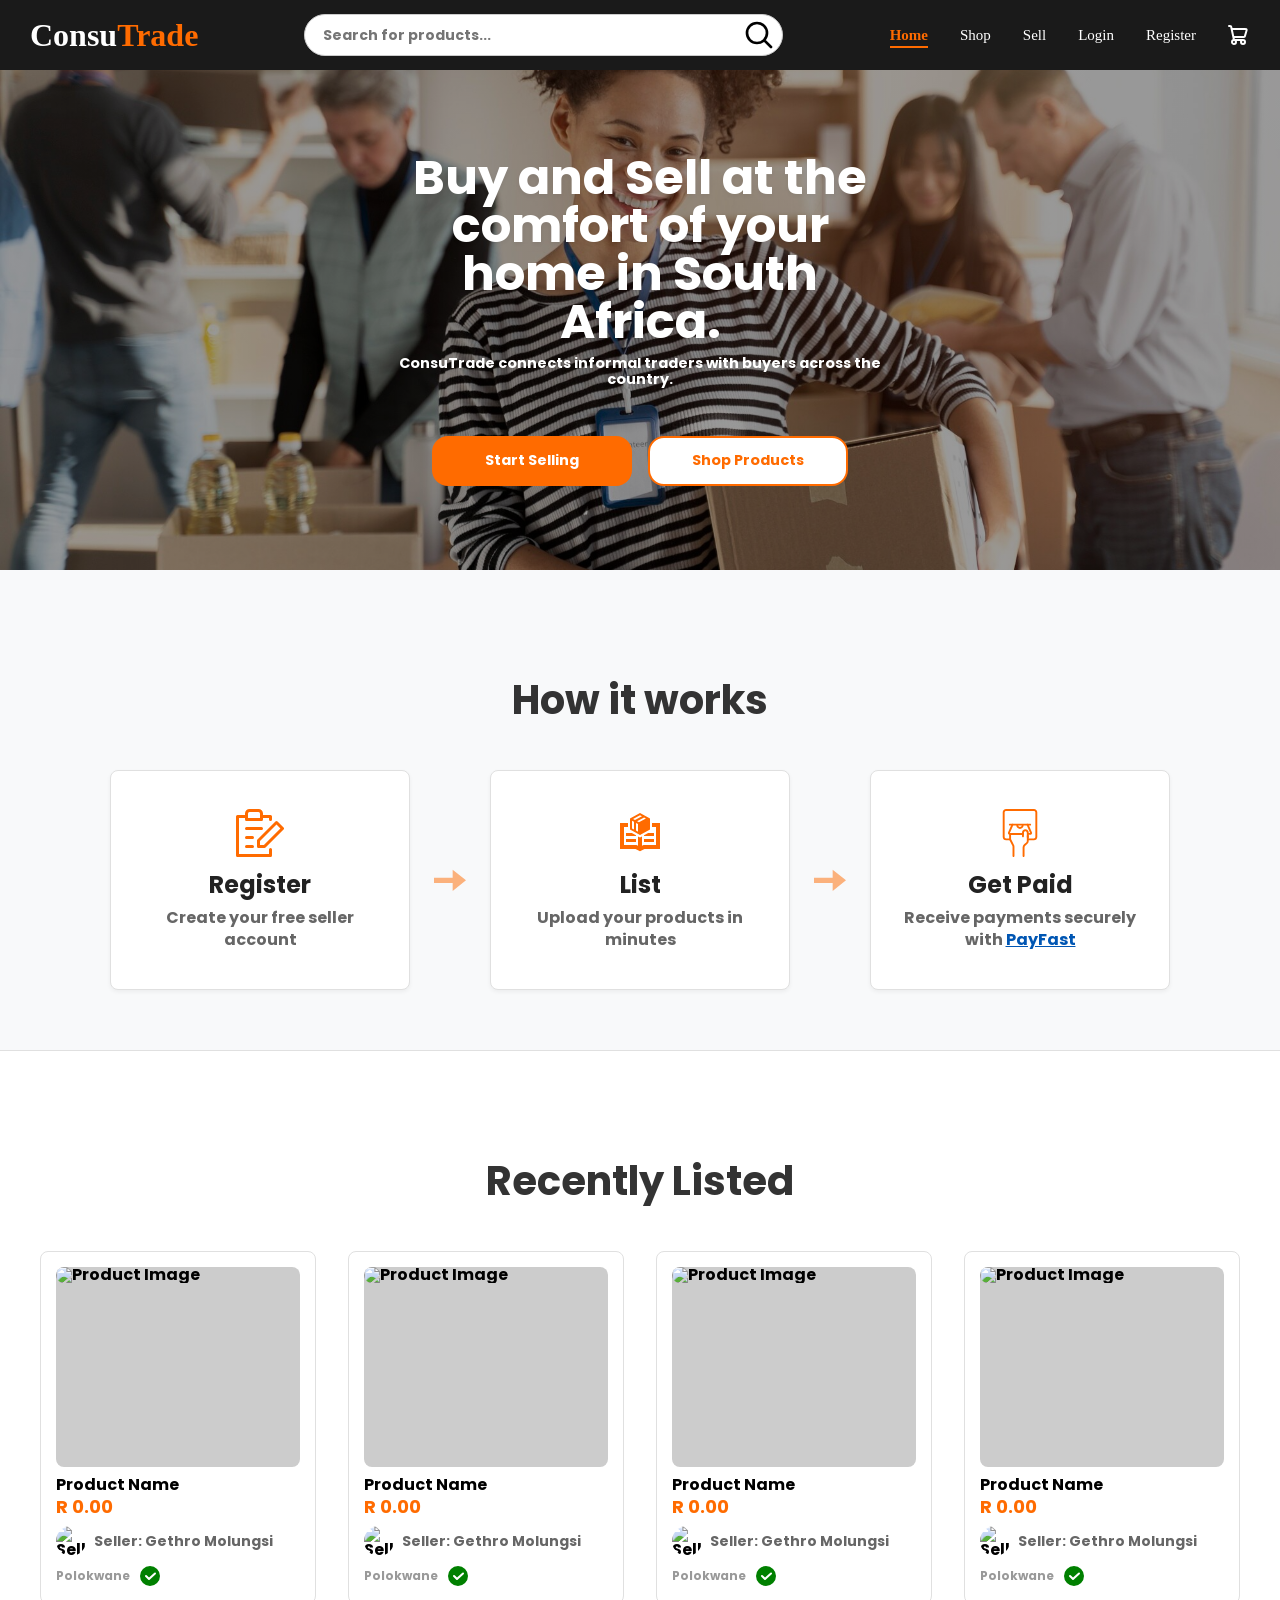
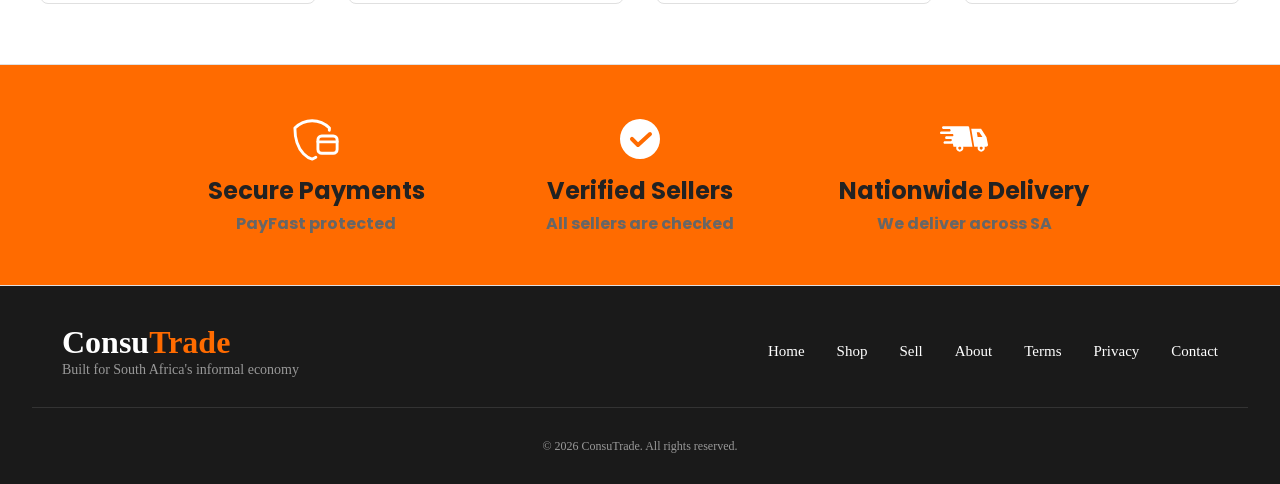
==== commit 854b6336: "feat: Implement registration and login modals with transitions - Added registration modal with form " ====
--- a/index.html
+++ b/index.html
@@ -4,8 +4,8 @@
         <meta charset="UTF-8">
         <meta name="viewport" content="width=device-width, initial-scale=1.0">
         <title>ConsuTrade - Buy and Sell Across South Africa</title>
+        <link rel="stylesheet" href="css/style.css">
         <link rel="stylesheet" href="css/login-signup.css">
-        <link rel="stylesheet" href="css/style.css">
     </head>
     <body>
         <!--Header-->
@@ -74,7 +74,7 @@
                     <li><a href="index.html">Home</a></li>
                     <li><a href="product-listings.html">Shop</a></li>
                     <li><a href="sell.html">Sell</a></li>
-                    <li><a href="login.html" id="login">Login</a></li>
+                    <li><a href="#login-modal" id="login">Login</a></li>
                     <li><a href="#register-modal" id="register">Register</a></li>
                 </ul>
                 
@@ -105,9 +105,7 @@
         <!-- Registration Modal -->
         <div id="register-modal" class="modal">
             <div class="modal-content">
-                <button type="button" class="btn-close">
-                    <img src="images/icons/form-close-svgrepo-com.svg" width="24px" height="24px" alt="Close form">
-                </button>
+                <button type="button" class="btn-close"></button>
                 
                 <div class="modal-header">
                     <h1>Consu<span>Trade</span></h1>
@@ -158,7 +156,37 @@
                     
                     <button type="submit" class="submit-btn">Create Account</button>
                     
-                    <p class="login-link">Already have an account? <a href="#">Login</a></p>
+                    <p class="login-link">Already have an account? <a href="#login-modal">Login</a></p>
+                </form>
+            </div>
+        </div>
+        <!-- Login Modal -->
+        <div id="login-modal" class="modal">
+            <div class="modal-content">
+                <button type="button" class="btn-close"></button>
+                
+                <div class="modal-header">
+                    <h1>Consu<span>Trade</span></h1>
+                    <p>Welcome back to ConsuTrade</p>
+                </div>
+                
+                <form action="" method="post" class="login-form">
+                    <fieldset class="form-fields">
+                        <legend>Login Account</legend>                        
+                        <div class="input-group">
+                            <label for="email">Email Address</label>
+                            <input type="email" id="login-email" name="email" placeholder="Enter your email address" required>
+                        </div>
+                        
+                        <div class="input-group">
+                            <label for="login-password">Password</label>
+                            <input type="password" id="login-password" name="password" placeholder="Enter your password" required>
+                        </div>
+                    </fieldset>
+                    <p class="reset-pass"><a href="">Forgot your password?</a></p>
+                    <button type="submit" class="submit-btn">Login Account</button>
+                    
+                    <p class="register-link">Don't have an account? <a href="#register-modal">Register</a></p>
                 </form>
             </div>
         </div> 
--- a/css/style.css
+++ b/css/style.css
@@ -10,7 +10,91 @@
 
 /*VARIABLES*/
 :root {
-    --primary-color:#FF6B00;
+    /* Primary Brand Colors */
+    --primary-color: #FF6B00;
+    --primary-dark: #e05f00;
+    --primary-darker: #cc5500;
+    --primary-light: #ff8533;
+    --primary-lighter: #ffa366;
+    --primary-fade: #FFF4E8;
+    
+    /* Neutral Colors */
+    --white: #ffffff;
+    --black: #000000;
+    --dark-bg: #1A1A1A;
+    --gray-dark: #333333;
+    --gray-medium: #666666;
+    --gray-light: #999999;
+    --gray-lighter: #cccccc;
+    --gray-bg: #f5f5f5;
+    --gray-bg-light: #f8f9fa;
+    
+    /* Border Colors */
+    --border-light: #e0e0e0;
+    --border-medium: #cccccc;
+    --border-dark: #999999;
+    
+    /* Status Colors */
+    --success: #4caf50;
+    --success-light: #E8f5e9;
+    --error: #f44336;
+    --error-light: #ffebee;
+    --warning: #ff9800;
+    --warning-light: #fff3e0;
+    --info: #2196f3;
+    --info-light: #e3f2fd;
+    
+    /* Shadows */
+    --shadow-sm: 0 2px 4px rgba(0, 0, 0, 0.05);
+    --shadow-md: 0 4px 6px rgba(0, 0, 0, 0.07);
+    --shadow-lg: 0 10px 30px rgba(0, 0, 0, 0.1);
+    --shadow-xl: 0 20px 40px rgba(0, 0, 0, 0.15);
+    
+    /* Spacing */
+    --spacing-xs: 4px;
+    --spacing-sm: 8px;
+    --spacing-md: 16px;
+    --spacing-lg: 24px;
+    --spacing-xl: 32px;
+    --spacing-2xl: 48px;
+    
+    /* Border Radius */
+    --radius-sm: 4px;
+    --radius-md: 8px;
+    --radius-lg: 12px;
+    --radius-xl: 16px;
+    --radius-round: 999px;
+    
+    /* Font Sizes */
+    --font-xs: 11px;
+    --font-sm: 12px;
+    --font-md: 14px;
+    --font-base: 16px;
+    --font-lg: 18px;
+    --font-xl: 20px;
+    --font-2xl: 24px;
+    --font-3xl: 28px;
+    --font-4xl: 32px;
+    
+    /* Font Weights */
+    --font-normal: 400;
+    --font-medium: 500;
+    --font-semibold: 600;
+    --font-bold: 700;
+    
+    /* Transitions */
+    --transition-fast: 0.2s ease;
+    --transition-normal: 0.3s ease;
+    --transition-slow: 0.6s ease;
+    
+    /* Z-Index Layers */
+    --z-below: -1;
+    --z-normal: 1;
+    --z-dropdown: 100;
+    --z-sticky: 200;
+    --z-modal: 1000;
+    --z-popup: 1100;
+    --z-tooltip: 1200;
 }
 
 /*RESET STYLES*/
@@ -59,13 +143,13 @@
 
 /* ========== BASE STYLES ========== */
 html {
-  scroll-behavior: smooth;
+    scroll-behavior: smooth;
 }
 
 @font-face {
     font-family: 'Roboto';
     src: url('../fonts/Poppins-Regular.ttf') format('truetype');
-    font-weight: 400;
+    font-weight: var(--font-normal);
     font-style: normal;
     font-display: swap;
 }
@@ -73,7 +157,7 @@
 @font-face {
     font-family: 'Roboto';
     src: url('../fonts/Poppins-Bold.ttf') format('truetype');
-    font-weight: 700;
+    font-weight: var(--font-bold);
     font-style: normal;
     font-display: swap;
 }
@@ -87,27 +171,27 @@
 header {
     height: 70px;
     display: flex;
-    background-color: #1A1A1A;
+    background-color: var(--dark-bg);
     justify-content: space-between;
     align-items: center;
     padding: 0 30px;
-    gap: 20px;
+    gap: var(--spacing-xl);
     position: relative;
 }
 
 .logo {
-    font-size: 32px;
-    font-weight: bold;
-    color: #ffffff;
+    font-size: var(--font-4xl);
+    font-weight: var(--font-bold);
+    color: var(--white);
     flex-shrink: 0;
 }
 .logo a {
     text-decoration: none;
-    color: #ffffff;
+    color: var(--white);
 }
 
 .logo span {
-    color: #FF6B00;
+    color: var(--primary-color);
 }
 
 /* Hide mobile elements on desktop */
@@ -144,16 +228,16 @@
     width: 100%;
     height: 42px;
     padding: 0 48px 0 18px;
-    border: 1px solid #cccccc;
+    border: 1px solid var(--border-medium);
     border-radius: 32px;
-    font-size: 14px;
-    background-color: #ffffff;
+    font-size: var(--font-md);
+    background-color: var(--white);
     outline: none;
 }
 
 .search-btn {
     position: absolute;
-    right: 12px;
+    right: var(--spacing-sm);
     top: 50%;
     transform: translateY(-50%);
     background: transparent;
@@ -166,8 +250,8 @@
 }
 
 .search-btn img {
-    width: 20px;
-    height: 20px;
+    width: var(--spacing-xl);
+    height: var(--spacing-xl);
     display: block;
 }
 
@@ -181,11 +265,11 @@
 
 .nav-links {
     display: flex;
-    gap: 20px;
+    gap: var(--spacing-xl);
 }
 
 .nav-links li a {
-    color: #ffffff;
+    color: var(--white);
     text-decoration: none;
     font-size: 15px;
     white-space: nowrap;
@@ -194,7 +278,7 @@
 /* Desktop navigation active link */
 .nav-links li a.active {
     color: var(--primary-color);
-    font-weight: bold;
+    font-weight: var(--font-bold);
     position: relative;
 }
 
@@ -212,10 +296,10 @@
 /* Mobile menu active link */
 .mobile-nav-links li a.active {
     color: var(--primary-color);
-    font-weight: bold;
-}
-
-/* Desktop Cart Icon - inside nav-container, will appear on the right */
+    font-weight: var(--font-bold);
+}
+
+/* Desktop Cart Icon */
 .desktop-cart {
     display: block;
     flex-shrink: 0;
@@ -223,8 +307,8 @@
 
 .desktop-cart img {
     display: block;
-    width: 24px;
-    height: 24px;
+    width: var(--spacing-lg);
+    height: var(--spacing-lg);
 }
 
 /* ========== MOBILE STYLES ========== */
@@ -248,41 +332,41 @@
         display: flex;
         flex-direction: column;
         justify-content: space-between;
-        width: 24px;
+        width: var(--spacing-lg);
         height: 18px;
         background: transparent;
         border: none;
         cursor: pointer;
         padding: 0;
-        z-index: 1001;
+        z-index: 101;
         position: relative;
     }
     
     .hamburger span {
         width: 100%;
         height: 2px;
-        background-color: #ffffff;
+        background-color: var(--white);
         border-radius: 2px;
-        transition: all 0.3s ease;
+        transition: all var(--transition-normal);
     }
     
     /* Logo centered */
     .logo {
-        font-size: 24px;
+        font-size: var(--font-2xl);
         position: absolute;
         left: 50%;
         transform: translateX(-50%);
         white-space: nowrap;
-        transition: opacity 0.3s ease;
+        transition: opacity var(--transition-normal);
     }
     
     /* Header icons - visible when menu closed */
     .header-icons {
         display: flex;
-        gap: 20px;
+        gap: var(--spacing-xl);
         align-items: center;
-        z-index: 1001;
-        transition: opacity 0.3s ease;
+        z-index: 101;
+        transition: opacity var(--transition-normal);
         position: relative;
     }
     
@@ -316,15 +400,15 @@
         left: -280px;
         width: 280px;
         height: 100vh;
-        background-color: #1A1A1A;
+        background-color: var(--dark-bg);
         display: flex;
         flex-direction: column;
         justify-content: flex-start;
         align-items: flex-start;
         padding: 0;
-        transition: left 0.3s ease;
+        transition: left var(--transition-normal);
         z-index: 1002;
-        box-shadow: 2px 0 10px rgba(0, 0, 0, 0.3);
+        box-shadow: var(--shadow-lg);
     }
     
     .mobile-side-menu.active {
@@ -336,8 +420,8 @@
         position: absolute;
         top: 20px;
         right: 20px;
-        width: 24px;
-        height: 20px;
+        width: 30px;
+        height: 30px;
         background: transparent;
         border: none;
         cursor: pointer;
@@ -345,34 +429,35 @@
         z-index: 10;
         display: flex;
         flex-direction: column;
-        justify-content: space-between;
+        justify-content: center;
         align-items: center;
-        
-        /* Hide by default with smooth transition */
-        visibility: hidden;
-        opacity: 0;
-        transition: visibility 0s 0.3s, opacity 0.3s ease;
     }
 
     .side-menu-hamburger span {
-        display: block;
-        width: 100%;
+        position: absolute;
+        width: 24px;
         height: 2px;
-        background-color: #ffffff;
+        background-color: var(--white);
         border-radius: 2px;
-        transition: all 0.3s ease;
-    }
-
-    /* When menu is open, show side menu hamburger with fade in */
-    body.menu-open .side-menu-hamburger {
-        visibility: visible;
+        transition: all var(--transition-normal);
+    }
+
+    /* Three lines stacked vertically */
+    .side-menu-hamburger span:nth-child(1) {
+        transform: translateY(-8px);
+    }
+
+    .side-menu-hamburger span:nth-child(2) {
         opacity: 1;
-        transition: visibility 0s 0s, opacity 0.3s ease;
-    }
-
-    /* Transform to X when active (menu is open) */
+    }
+
+    .side-menu-hamburger span:nth-child(3) {
+        transform: translateY(8px);
+    }
+
+    /* When active (menu open), transform to X */
     .side-menu-hamburger.active span:nth-child(1) {
-        transform: translateY(9px) rotate(45deg);
+        transform: rotate(45deg);
     }
 
     .side-menu-hamburger.active span:nth-child(2) {
@@ -380,25 +465,36 @@
     }
 
     .side-menu-hamburger.active span:nth-child(3) {
-        transform: translateY(-9px) rotate(-45deg);
-    }
+        transform: rotate(-45deg);
+    }
+
+    /* Hide side menu hamburger by default (menu closed) */
+    .side-menu-hamburger {
+        display: none;
+    }
+
+    /* When menu is open, show side menu hamburger */
+    body.menu-open .side-menu-hamburger {
+        display: flex;
+    }
+    
     /* Mobile menu header */
     .mobile-menu-header {
         display: block;
         width: 100%;
-        padding: 30px 20px 20px;
-        border-bottom: 1px solid #333;
+        padding: 30px var(--spacing-xl) var(--spacing-xl);
+        border-bottom: 1px solid var(--gray-dark);
         margin-bottom: 10px;
     }
     
     .mobile-menu-logo {
-        font-size: 28px;
-        font-weight: bold;
-        color: #ffffff;
+        font-size: var(--font-3xl);
+        font-weight: var(--font-bold);
+        color: var(--white);
     }
     
     .mobile-menu-logo span {
-        color: #FF6B00;
+        color: var(--primary-color);
     }
     
     /* Mobile navigation links */
@@ -416,10 +512,10 @@
     }
     
     .mobile-nav-links li a {
-        font-size: 18px;
+        font-size: var(--font-lg);
         display: block;
-        padding: 12px 20px;
-        color: #ffffff;
+        padding: var(--spacing-sm) var(--spacing-xl);
+        color: var(--white);
         text-decoration: none;
     }
     
@@ -427,9 +523,9 @@
     .mobile-menu-search {
         display: block;
         width: 100%;
-        padding: 20px;
-        border-top: 1px solid #333;
-        border-bottom: 1px solid #333;
+        padding: var(--spacing-xl);
+        border-top: 1px solid var(--gray-dark);
+        border-bottom: 1px solid var(--gray-dark);
         margin: 10px 0;
     }
     
@@ -440,32 +536,32 @@
     
     .mobile-menu-search .search-wrapper input[type="search"] {
         height: 40px;
-        font-size: 14px;
+        font-size: var(--font-md);
         width: 100%;
     }
     
-    /* Cart inside side menu - text on LEFT, icon on RIGHT */
+    /* Cart inside side menu */
     .mobile-menu-cart {
         display: flex !important;
         align-items: center;
         justify-content: space-between;
         width: 100%;
-        padding: 12px 20px;
+        padding: var(--spacing-sm) var(--spacing-xl);
         margin-top: 0;
-        border-top: 1px solid #333;
-        border-bottom: 1px solid #333;
+        border-top: 1px solid var(--gray-dark);
+        border-bottom: 1px solid var(--gray-dark);
         text-decoration: none;
     }
     
     .cart-text {
-        font-size: 18px;
-        color: #ffffff;
-        font-weight: normal;
+        font-size: var(--font-lg);
+        color: var(--white);
+        font-weight: var(--font-normal);
     }
     
     .mobile-menu-cart img {
-        width: 24px;
-        height: 24px;
+        width: var(--spacing-lg);
+        height: var(--spacing-lg);
     }
     
     /* Overlay */
@@ -484,6 +580,7 @@
         display: block;
     }
 }
+
 /* Hamburger animation */
 .hamburger.active span:nth-child(1) {
     transform: rotate(45deg) translate(5px, 5px);
@@ -505,16 +602,16 @@
 body.menu-open .content,
 body.menu-open footer {
     opacity: 0.5;
-    transition: opacity 0.3s ease;
-}
-
-/*Hero styles*/
+    transition: opacity var(--transition-normal);
+}
+
+/* ========== HERO SECTION STYLES ========== */
 .hero-container {
     display: flex;
     flex-direction: column;
     align-items: center;
     text-align: center;
-    gap: 20px;
+    gap: var(--spacing-xl);
 }
 
 .hero {
@@ -530,110 +627,124 @@
 }
 
 .txt-container {
-    display:flex;
+    display: flex;
     flex-direction: column;
-    gap:10px;
+    gap: 10px;
     text-align: center;
     max-width: 500px;
 }
 
 .txt-container h1 {
-    text-shadow: 0 2px 4px rgba(0,0,0,0.3);
-    color: #ffffff;
+    text-shadow: var(--shadow-sm);
+    color: var(--white);
     font-size: 3rem;
 }
 
 .txt-container p {
-    color: #ffffff;
+    color: var(--white);
     font-size: 0.9rem;
     line-height: 1.1;
-    font-weight: 500;
+    font-weight: var(--font-medium);
 }
 
 .btn-container {
-    display:flex;
-    gap: 16px;
+    display: flex;
+    gap: var(--spacing-md);
     justify-content: center;
-    margin-top: 16px;
-}
-
-.sell-btn, .browse-btn{
+    margin-top: var(--spacing-md);
+}
+
+.sell-btn, .browse-btn {
     font-size: 0.9rem;
     width: 200px;
     height: 50px;
-    border-radius: 16px;
+    border-radius: var(--radius-xl);
 }
 
 .sell-btn {
-    color: #ffffff;
-    font-weight: bold;
-    background-color: var(--primary-color); 
+    color: var(--white);
+    font-weight: var(--font-bold);
+    background-color: var(--primary-color);
     border-style: none;
     cursor: pointer;
+    transition: all var(--transition-normal);
+}
+
+.sell-btn:hover {
+    background-color: var(--primary-dark);
+    transform: translateY(-2px);
+    box-shadow: 0 4px 12px rgba(255, 107, 0, 0.3);
 }
 
 .browse-btn {
     color: var(--primary-color);
-    font-weight: bold;
-    background-color: #ffffff;
-    border-color: var(--primary-color);
-    border-width: 2px;
+    font-weight: var(--font-bold);
+    background-color: var(--white);
+    border: 2px solid var(--primary-color);
     cursor: pointer;
+    transition: all var(--transition-normal);
+}
+
+.browse-btn:hover {
+    color: var(--white);
+    background-color: var(--primary-color);
+    transform: translateY(-2px);
+    box-shadow: 0 4px 12px rgba(255, 107, 0, 0.3);
 }
 
 .section-heading {
-    display:flex;
-    font-size:28px;
-    font-weight: bold;
+    display: flex;
+    font-size: var(--font-3xl);
+    font-weight: var(--font-bold);
     justify-content: center;
     margin-top: 50px;
-    margin-bottom:50px;
+    margin-bottom: 50px;
 }
 
 /* ========== RESPONSIVE STYLES FOR HERO SECTION ========== */
-
 @media (max-width: 768px) {
-    .text-container{
+    .text-container {
         padding: 0 15px;
     }
-    .btn-container{
+    .btn-container {
         flex-direction: column;
     }
-    .sell-btn, .browse-btn{
+    .sell-btn, .browse-btn {
         width: 400px;
         height: 45px;
     }
 }
+
 @media (max-width: 480px) {
     .txt-container h1 {
         font-size: 2rem;
     }
 }
 
-/*How it works*/
+/* ========== HOW IT WORKS SECTION ========== */
 .how {
-    padding: 60px 20px;
+    padding: 60px var(--spacing-xl);
     text-align: center;
-    background-color: #f8f9fa;
-    border-bottom: 1px solid #e0e0e0;
+    background-color: var(--gray-bg-light);
+    border-bottom: 1px solid var(--border-light);
 }
 
 .section-heading {
     font-size: 2.5rem;
     margin-bottom: 50px;
-    color: #333333;
+    color: var(--gray-dark);
 }
 
 .how-container {
     display: flex;
     justify-content: center;
     align-items: center;
-    gap: 24px;
+    gap: var(--spacing-lg);
     max-width: 1200px;
     margin: 0 auto;
 }
 
-/*Card styles*/
+/* Card styles */
 .card {
     display: flex;
     flex-direction: column;
@@ -641,16 +752,16 @@
     justify-content: center;
     width: 300px;
     height: 220px;
-    padding: 24px;
-    background-color: #ffffff;
-    border: 1px solid #e0e0e0; 
-    border-radius: 8px; 
+    padding: var(--spacing-lg);
+    background-color: var(--white);
+    border: 1px solid var(--border-light);
+    border-radius: var(--radius-md);
     text-align: center;
-    box-shadow: 0 4px 6px rgba(0, 0, 0, 0.05);
+    box-shadow: var(--shadow-sm);
 }
 
 .card .icon {
-    margin-bottom: 16px;
+    margin-bottom: var(--spacing-md);
 }
 
 .card h2 {
@@ -662,7 +773,7 @@
 .card p {
     font-size: 1rem;
     line-height: 1.4;
-    color: #666666;
+    color: var(--gray-medium);
     margin: 0;
 }
 
@@ -672,23 +783,22 @@
 }
 
 .arrow {
-    width: 32px;
+    width: var(--spacing-xl);
     height: auto;
     opacity: 0.5;
 }
 
 /* ========== RESPONSIVE STYLES FOR HOW IT WORKS ========== */
-
 @media (max-width: 1024px) {
     .how-container {
-        gap: 20px;
-        padding: 0 20px;
+        gap: var(--spacing-xl);
+        padding: 0 var(--spacing-xl);
     }
     
     .card {
         width: 260px;
         height: 200px;
-        padding: 20px;
+        padding: var(--spacing-xl);
     }
     
     .card h2 {
@@ -700,13 +810,13 @@
     }
     
     .arrow {
-        width: 28px;
+        width: var(--spacing-lg);
     }
 }
 
 @media (max-width: 768px) {
     .how {
-        padding: 40px 20px;
+        padding: 40px var(--spacing-xl);
     }
     
     .section-heading {
@@ -716,7 +826,7 @@
     
     .how-container {
         flex-direction: column;
-        gap: 20px;
+        gap: var(--spacing-xl);
     }
     
     .card {
@@ -724,7 +834,7 @@
         max-width: 320px;
         height: auto;
         min-height: 200px;
-        padding: 24px;
+        padding: var(--spacing-lg);
     }
     
     .card h2 {
@@ -747,24 +857,24 @@
     
     .section-heading {
         font-size: 1.8rem;
-        margin-bottom: 25px;
+        margin-bottom: var(--spacing-lg);
     }
     
     .card {
         max-width: 100%;
-        padding: 20px;
+        padding: var(--spacing-xl);
         min-height: 180px;
     }
     
     .card .icon {
         width: 40px;
         height: 40px;
-        margin-bottom: 12px;
+        margin-bottom: var(--spacing-sm);
     }
     
     .card h2 {
         font-size: 1.2rem;
-        margin-bottom: 8px;
+        margin-bottom: var(--spacing-sm);
     }
     
     .card p {
@@ -773,35 +883,35 @@
     }
 }
 
-/*Featured section*/
+/* ========== FEATURED PRODUCTS SECTION ========== */
 .featured {
-    padding: 60px 20px;
-    border-bottom: 1px solid #e0e0e0;
-}
-
-/*Featured Products*/
+    padding: 60px var(--spacing-xl);
+    border-bottom: 1px solid var(--border-light);
+}
+
+/* Featured Products Grid */
 .prod-grid {
     display: grid;
     grid-template-columns: repeat(4, 1fr);
-    gap: 20px;
+    gap: var(--spacing-xl);
     max-width: 1200px;
     margin: 0 auto;
 }
 
 /* Card styling */
 .prod-card {
-    border: 1px solid #e0e0e0;
-    border-radius: 8px;
+    border: 1px solid var(--border-light);
+    border-radius: var(--radius-md);
     padding: 15px;
-    background-color: #ffffff;
+    background-color: var(--white);
 }
 
 /* Image container */
 .img-container {
     width: 100%;
     height: 200px;
-    background-color: grey;
-    border-radius: 8px;
+    background-color: var(--gray-lighter);
+    border-radius: var(--radius-md);
     margin-bottom: 10px;
     overflow: hidden;
 }
@@ -810,20 +920,20 @@
     width: 100%;
     height: 100%;
     object-fit: cover;
-    border-radius: 8px;
+    border-radius: var(--radius-md);
 }
 
 /* Product name */
 .prod-name {
-    font-size: 16px;
-    font-weight: bold;
+    font-size: var(--font-base);
+    font-weight: var(--font-bold);
     margin: 10px 0 5px 0;
 }
 
 /* Product price */
 .prod-price {
-    font-size: 18px;
-    font-weight: bold;
+    font-size: var(--font-lg);
+    font-weight: var(--font-bold);
     color: var(--primary-color);
     margin: 5px 0;
 }
@@ -832,7 +942,7 @@
 .seller-info {
     display: flex;
     align-items: center;
-    gap: 8px;
+    gap: var(--spacing-sm);
     margin-top: 10px;
     flex-wrap: wrap;
 }
@@ -844,22 +954,22 @@
 }
 
 .seller-name {
-    font-size: 14px;
-    color: #666;
+    font-size: var(--font-md);
+    color: var(--gray-medium);
     margin: 0;
 }
 
 .location {
-    font-size: 12px;
-    color: #999;
+    font-size: var(--font-sm);
+    color: var(--gray-light);
     margin: 0;
 }
 
-/* Verification badge*/
+/* Verification badge */
 .seller-info img:last-of-type {
-    width: 20px;
-    height: 20px;
-    margin-left: auto;  
+    width: var(--spacing-xl);
+    height: var(--spacing-xl);
+    margin-left: auto;
 }
 
 .not-verified-icon {
@@ -868,7 +978,6 @@
 }
 
 /* ========== RESPONSIVE STYLES FOR FEATURED PRODUCTS ========== */
-
 @media (min-width: 1200px) {
     .prod-grid {
         max-width: 1200px;
@@ -879,14 +988,14 @@
 @media (max-width: 1199px) {
     .prod-grid {
         grid-template-columns: repeat(4, 1fr);
-        gap: 18px;
-        padding: 0 20px;
+        gap: var(--spacing-lg);
+        padding: 0 var(--spacing-xl);
     }
 }
 
 @media (max-width: 1023px) {
     .featured {
-        padding: 50px 20px;
+        padding: 50px var(--spacing-xl);
     }
     
     .section-heading {
@@ -896,7 +1005,7 @@
     
     .prod-grid {
         grid-template-columns: repeat(3, 1fr);
-        gap: 16px;
+        gap: var(--spacing-md);
     }
     
     .img-container {
@@ -908,15 +1017,15 @@
     }
     
     .prod-price {
-        font-size: 16px;
+        font-size: var(--font-base);
     }
     
     .seller-name {
-        font-size: 12px;
+        font-size: var(--font-sm);
     }
     
     .location {
-        font-size: 11px;
+        font-size: var(--font-xs);
     }
     
     .seller-info img:first-of-type {
@@ -945,11 +1054,11 @@
     }
     
     .prod-card {
-        padding: 12px;
+        padding: var(--spacing-sm);
     }
     
     .prod-name {
-        font-size: 14px;
+        font-size: var(--font-md);
     }
     
     .prod-price {
@@ -961,7 +1070,7 @@
     }
     
     .seller-name {
-        font-size: 11px;
+        font-size: var(--font-xs);
     }
     
     .location {
@@ -969,13 +1078,13 @@
     }
     
     .seller-info img:first-of-type {
-        width: 24px;
-        height: 24px;
+        width: var(--spacing-lg);
+        height: var(--spacing-lg);
     }
     
     .seller-info img:last-of-type {
-        width: 16px;
-        height: 16px;
+        width: var(--spacing-md);
+        height: var(--spacing-md);
     }
 }
 
@@ -986,12 +1095,12 @@
     
     .section-heading {
         font-size: 1.5rem;
-        margin-bottom: 25px;
+        margin-bottom: var(--spacing-lg);
     }
     
     .prod-grid {
         grid-template-columns: 1fr;
-        gap: 20px;
+        gap: var(--spacing-xl);
         max-width: 400px;
         margin: 0 auto;
     }
@@ -1005,11 +1114,11 @@
     }
     
     .prod-name {
-        font-size: 16px;
+        font-size: var(--font-base);
     }
     
     .prod-price {
-        font-size: 18px;
+        font-size: var(--font-lg);
     }
     
     .seller-name {
@@ -1017,23 +1126,23 @@
     }
     
     .location {
-        font-size: 11px;
+        font-size: var(--font-xs);
     }
     
     .seller-info img:first-of-type {
-        width: 28px;
-        height: 28px;
+        width: var(--spacing-lg);
+        height: var(--spacing-lg);
     }
 }
 
 @media (max-width: 400px) {
     .featured {
-        padding: 25px 12px;
+        padding: var(--spacing-lg) var(--spacing-sm);
     }
     
     .section-heading {
         font-size: 1.3rem;
-        margin-bottom: 20px;
+        margin-bottom: var(--spacing-xl);
     }
     
     .img-container {
@@ -1041,19 +1150,19 @@
     }
     
     .prod-card {
-        padding: 12px;
+        padding: var(--spacing-sm);
     }
     
     .prod-name {
-        font-size: 14px;
+        font-size: var(--font-md);
     }
     
     .prod-price {
-        font-size: 16px;
+        font-size: var(--font-base);
     }
     
     .seller-name {
-        font-size: 12px;
+        font-size: var(--font-sm);
     }
     
     .location {
@@ -1061,15 +1170,15 @@
     }
 }
 
-/*Trust section*/
+/* ========== TRUST SECTION ========== */
 .trust {
     background-color: var(--primary-color);
     display: flex;
     justify-content: center;
     align-items: center;
-    gap: 24px;
+    gap: var(--spacing-lg);
     margin: 0 auto;
-    border-bottom: 1px solid #e0e0e0;
+    border-bottom: 1px solid var(--border-light);
 }
 
 .trust .card {
@@ -1085,10 +1194,10 @@
     }
 }
 
-/* Footer */
+/* ========== FOOTER ========== */
 footer {
-    background-color: #1A1A1A;
-    padding: 40px 20px 20px 20px;
+    background-color: var(--dark-bg);
+    padding: 40px var(--spacing-xl) var(--spacing-xl) var(--spacing-xl);
 }
 
 .footer-container {
@@ -1101,37 +1210,37 @@
 }
 
 footer .logo a {
-    color: #ffffff;
+    color: var(--white);
     text-decoration: none;
 }
 
 .footer-tagline {
-    color: #999999;
+    color: var(--gray-light);
     margin: 5px 0 0 0;
-    font-size: 14px;
+    font-size: var(--font-md);
 }
 
 .footer-links {
     display: flex;
-    gap: 20px;
+    gap: var(--spacing-xl);
 }
 
 .footer-links a {
-    color: #fff;
+    color: var(--white);
     text-decoration: none;
     font-size: 15px;
 }
 
 footer hr {
     border: none;
-    border-top: 1px solid #333;
-    margin: 0 auto 20px auto;
+    border-top: 1px solid var(--gray-dark);
+    margin: 0 auto var(--spacing-xl) auto;
 }
 
 .copyright {
-    color: #999999;
+    color: var(--gray-light);
     text-align: center;
-    font-size: 12px;
+    font-size: var(--font-sm);
     margin: 0 auto;
 }
 
--- a/css/login-signup.css
+++ b/css/login-signup.css
@@ -1,19 +1,27 @@
-/* Modal Styles */
+/* ========== MODAL STYLES (Shared by Login & Register) ========== */
+
 .modal {
-    display: none;
+    display: flex; /* Keep as flex, not none */
     position: fixed;
     top: 0;
     left: 0;
     width: 100%;
     height: 100%;
-    background-color: rgba(0, 0, 0, 0.7);
+    background-color: rgba(0, 0, 0, 0);
     z-index: 1000;
     justify-content: center;
     align-items: center;
+    transition: background-color 0.4s ease, visibility 0.4s;
+    
+    /* The Magic Sauce - element exists but is invisible and cannot be clicked */
+    visibility: hidden;
+    pointer-events: none;
 }
 
 .modal.active {
-    display: flex;
+    background-color: rgba(0, 0, 0, 0.7);
+    visibility: visible;
+    pointer-events: auto;
 }
 
 .modal-content {
@@ -26,31 +34,68 @@
     overflow-y: auto;
     padding: 30px;
     box-shadow: 0 10px 30px rgba(0, 0, 0, 0.2);
+    opacity: 0;
+    transition: opacity 0.4s ease, transform 0.4s ease;
+}
+
+/* Login modal - slides in from LEFT */
+#login-modal .modal-content {
+    transform: translateX(-80px);
+}
+
+#login-modal.active .modal-content {
+    opacity: 1;
+    transform: translateX(0);
+}
+
+/* Register modal - slides in from RIGHT */
+#register-modal .modal-content {
+    transform: translateX(80px);
+}
+
+#register-modal.active .modal-content {
+    opacity: 1;
+    transform: translateX(0);
 }
 
 /* Close Button */
 .btn-close {
     position: absolute;
-    top: 15px;
-    right: 15px;
+    top: 20px;
+    right: 20px;
+    width: 32px;
+    height: 32px;
     background: transparent;
     border: none;
     cursor: pointer;
-    padding: 5px;
-    display: flex;
-    align-items: center;
-    justify-content: center;
+    padding: 0;
     z-index: 10;
 }
 
-.btn-close img {
+.btn-close::before,
+.btn-close::after {
+    content: '';
+    position: absolute;
+    top: 50%;
+    left: 50%;
     width: 20px;
-    height: 20px;
-    filter: brightness(0) invert(0.5);
-}
-
-.btn-close:hover img {
-    filter: brightness(0) invert(0.3);
+    height: 2px;
+    background-color: #999999;
+    border-radius: 2px;
+    transition: background-color 0.2s ease;
+}
+
+.btn-close::before {
+    transform: translate(-50%, -50%) rotate(45deg);
+}
+
+.btn-close::after {
+    transform: translate(-50%, -50%) rotate(-45deg);
+}
+
+.btn-close:hover::before,
+.btn-close:hover::after {
+    background-color: var(--primary-color);
 }
 
 /* Modal Header */
@@ -76,14 +121,119 @@
 }
 
 /* Form Styles */
-.register-form {
+.register-form,
+.login-form {
     display: flex;
     flex-direction: column;
     gap: 20px;
 }
 
 /* Fieldset Styles */
-.form-fields,
+.form-fields {
+    border: 1px solid #e0e0e0;
+    border-radius: 8px;
+    padding: 20px;
+    margin: 0;
+}
+
+.form-fields legend {
+    font-weight: bold;
+    color: #333333;
+    padding: 0 10px;
+    font-size: 16px;
+}
+
+/* Input Groups */
+.input-group {
+    margin-bottom: 15px;
+}
+
+.input-group:last-child {
+    margin-bottom: 0;
+}
+
+.input-group label {
+    display: block;
+    font-size: 14px;
+    font-weight: 500;
+    color: #333333;
+    margin-bottom: 5px;
+}
+
+.input-group input {
+    width: 100%;
+    padding: 10px 12px;
+    border: 1px solid #cccccc;
+    border-radius: 6px;
+    font-size: 14px;
+    box-sizing: border-box;
+    transition: border-color 0.2s ease;
+}
+
+.input-group input:focus {
+    outline: none;
+    border-color: #FF6B00;
+}
+
+/* Forgot password link */
+.reset-pass {
+    text-align: right;
+    margin: -10px 0 5px 0;
+}
+
+.reset-pass a {
+    font-size: 13px;
+    color: #666666;
+    text-decoration: none;
+    transition: color 0.2s ease;
+}
+
+.reset-pass a:hover {
+    color: var(--primary-color);
+    text-decoration: underline;
+}
+
+/* Register link inside login modal */
+.register-link {
+    text-align: center;
+    font-size: 14px;
+    color: #666666;
+    margin: 15px 0 0 0;
+    padding-top: 15px;
+    border-top: 1px solid #e0e0e0;
+}
+
+.register-link a {
+    color: var(--primary-color);
+    text-decoration: none;
+    font-weight: 500;
+    transition: text-decoration 0.2s ease;
+}
+
+.register-link a:hover {
+    text-decoration: underline;
+}
+
+/* Login link inside register modal */
+.login-link {
+    text-align: center;
+    font-size: 14px;
+    color: #666666;
+    margin: 10px 0 0 0;
+}
+
+.login-link a {
+    color: #FF6B00;
+    text-decoration: none;
+    font-weight: 500;
+    transition: text-decoration 0.2s ease;
+}
+
+.login-link a:hover {
+    text-decoration: underline;
+}
+
+/* Custom Radio Buttons (for registration only) */
 .user-type {
     border: 1px solid #e0e0e0;
     border-radius: 8px;
@@ -91,7 +241,6 @@
     margin: 0;
 }
 
-.form-fields legend,
 .user-type legend {
     font-weight: bold;
     color: #333333;
@@ -99,45 +248,12 @@
     font-size: 16px;
 }
 
-/* Input Groups */
-.input-group {
-    margin-bottom: 15px;
-}
-
-.input-group:last-child {
-    margin-bottom: 0;
-}
-
-.input-group label {
-    display: block;
-    font-size: 14px;
-    font-weight: 500;
-    color: #333333;
-    margin-bottom: 5px;
-}
-
-.input-group input {
-    width: 100%;
-    padding: 10px 12px;
-    border: 1px solid #cccccc;
-    border-radius: 6px;
-    font-size: 14px;
-    box-sizing: border-box;
-}
-
-.input-group input:focus {
-    outline: none;
-    border-color: #FF6B00;
-}
-
-/* Custom Radio Buttons */
 .radio-buttons {
     display: flex;
     gap: 15px;
     margin-top: 5px;
 }
 
-/* Hide the default radio buttons */
 .radio-buttons input[type="radio"] {
     opacity: 0;
     position: fixed;
@@ -145,7 +261,6 @@
     height: 0;
 }
 
-/* Style the label as a button */
 .radio-btn {
     display: flex;
     align-items: center;
@@ -163,14 +278,12 @@
     flex: 1;
 }
 
-/* Button style (Buy & Sell Products) */
 .radio {
     background-color: #ffffff;
     border-color: #cccccc;
     color: #555555;
 }
 
-/* Icon styling inside buttons */
 .radio img {
     width: 20px;
     height: 20px;
@@ -178,52 +291,29 @@
     filter: brightness(0) saturate(100%) invert(35%) sepia(0%) saturate(0%) hue-rotate(0deg) brightness(95%) contrast(90%);
 }
 
-/* Hover effect */
 .radio-btn:hover {
     transform: translateY(-1px);
     box-shadow: 0 2px 8px rgba(0, 0, 0, 0.1);
 }
 
-/* Radio button hover state */
 .radio:hover {
     background-color: #FFF4E8;
     border-color: #FF6B00;
     color: #FF6B00;
 }
 
-/* Icon color on hover */
 .radio:hover img {
     filter: brightness(0) saturate(100%) invert(48%) sepia(96%) saturate(1577%) hue-rotate(350deg) brightness(102%) contrast(101%);
 }
 
-/* Checked state */
 .radio-buttons input[type="radio"]:checked + .radio {
     background-color: #FFF4E8;
     color: #FF6B00;
     border-color: #FF6B00;
 }
 
-/* Icon color when checked */
 .radio-buttons input[type="radio"]:checked + .radio img {
     filter: brightness(0) saturate(100%) invert(48%) sepia(96%) saturate(1577%) hue-rotate(350deg) brightness(102%) contrast(101%);
-}
-
-/* Focus styles for accessibility */
-.radio-buttons input[type="radio"]:focus + .radio-btn {
-    outline: 2px solid #FF6B00;
-    outline-offset: 2px;
-}
-
-/* Responsive adjustments */
-@media (max-width: 480px) {
-    .radio-buttons {
-        flex-direction: column;
-        gap: 10px;
-    }
-    
-    .radio-btn {
-        justify-content: center;
-    }
 }
 
 /* Submit Button */
@@ -237,32 +327,19 @@
     font-size: 16px;
     font-weight: bold;
     cursor: pointer;
-    transition: background-color 0.2s ease;
+    transition: background-color 0.2s ease, transform 0.1s ease;
 }
 
 .submit-btn:hover {
     background-color: #e05f00;
 }
 
-/* Login Link */
-.login-link {
-    text-align: center;
-    font-size: 14px;
-    color: #666666;
-    margin: 10px 0 0 0;
-}
-
-.login-link a {
-    color: #FF6B00;
-    text-decoration: none;
-    font-weight: 500;
-}
-
-.login-link a:hover {
-    text-decoration: underline;
-}
-
-/* Responsive */
+.submit-btn:active {
+    transform: scale(0.98);
+}
+
+/* ========== MODAL RESPONSIVE STYLES ========== */
+
 @media (max-width: 768px) {
     .modal-content {
         width: 95%;
@@ -288,4 +365,12 @@
         flex-direction: column;
         gap: 10px;
     }
+    
+    .radio-btn {
+        justify-content: center;
+    }
+    
+    .reset-pass {
+        text-align: center;
+    }
 }
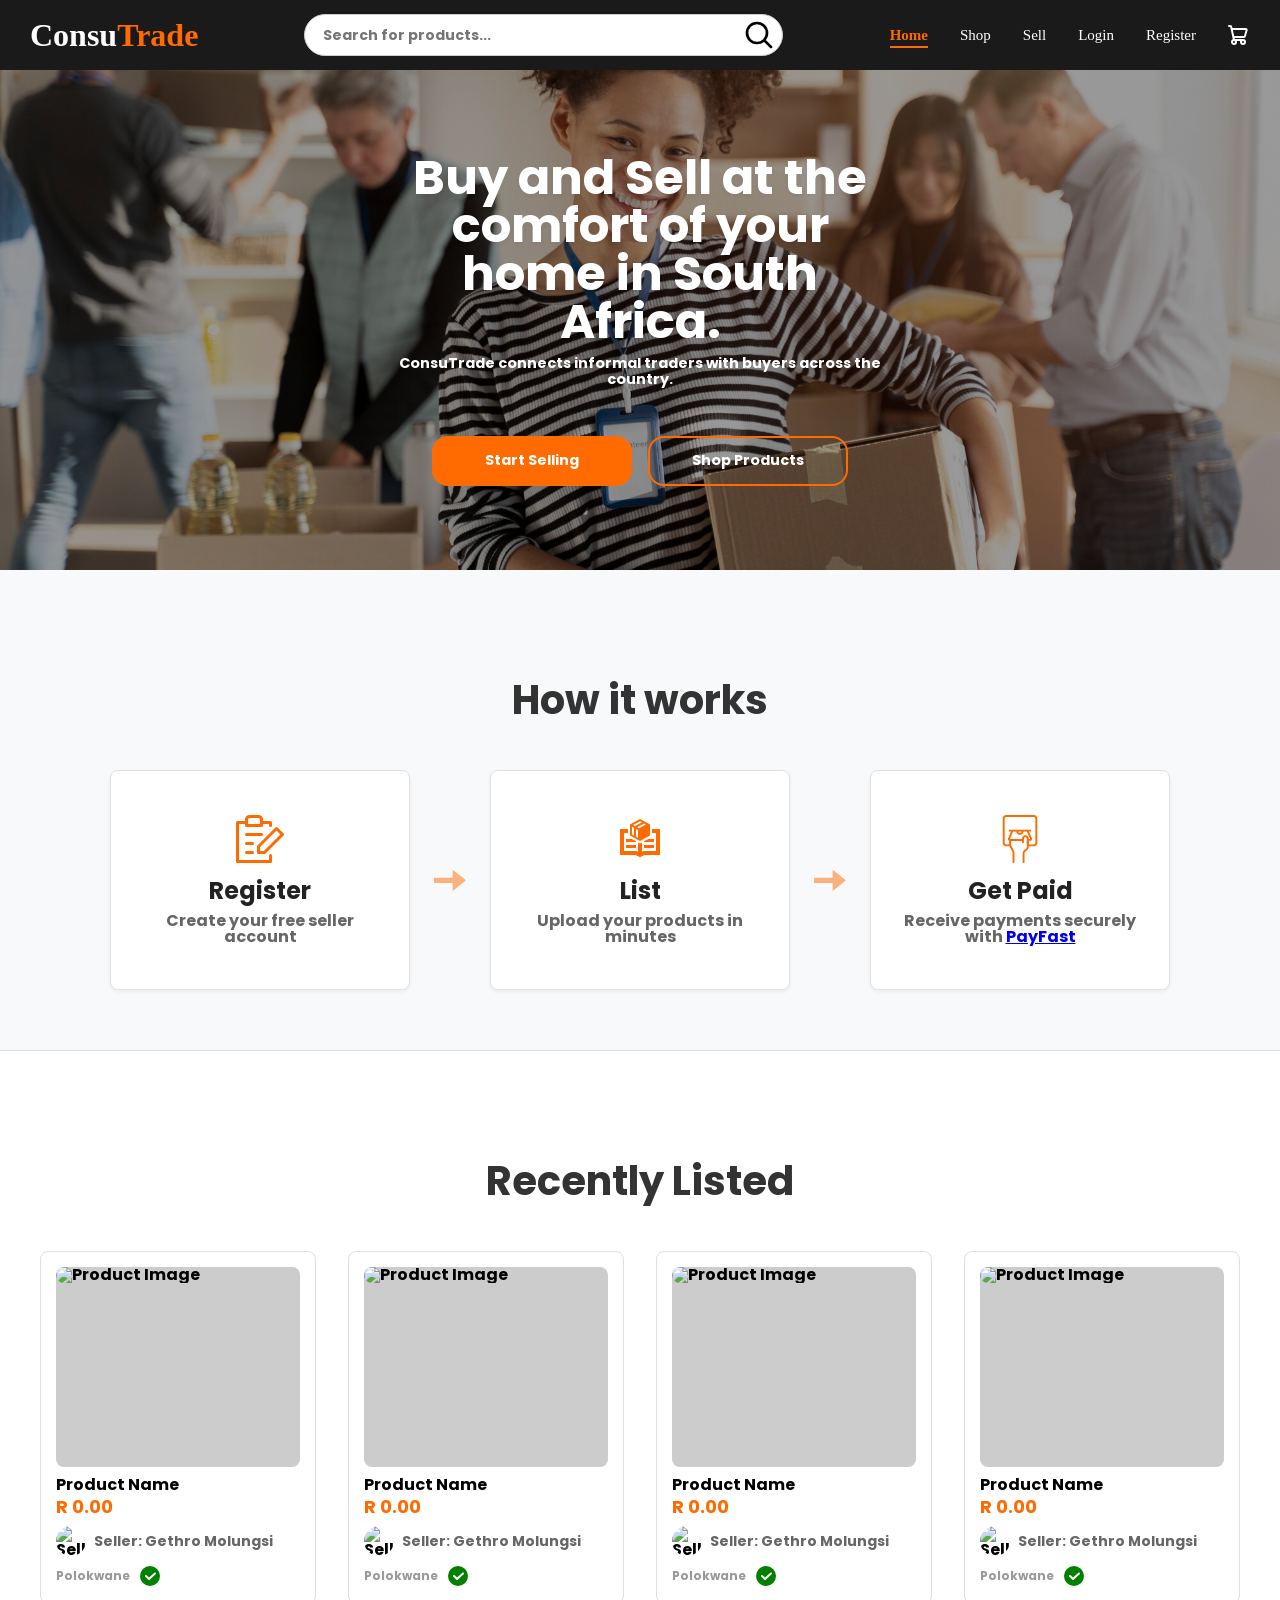
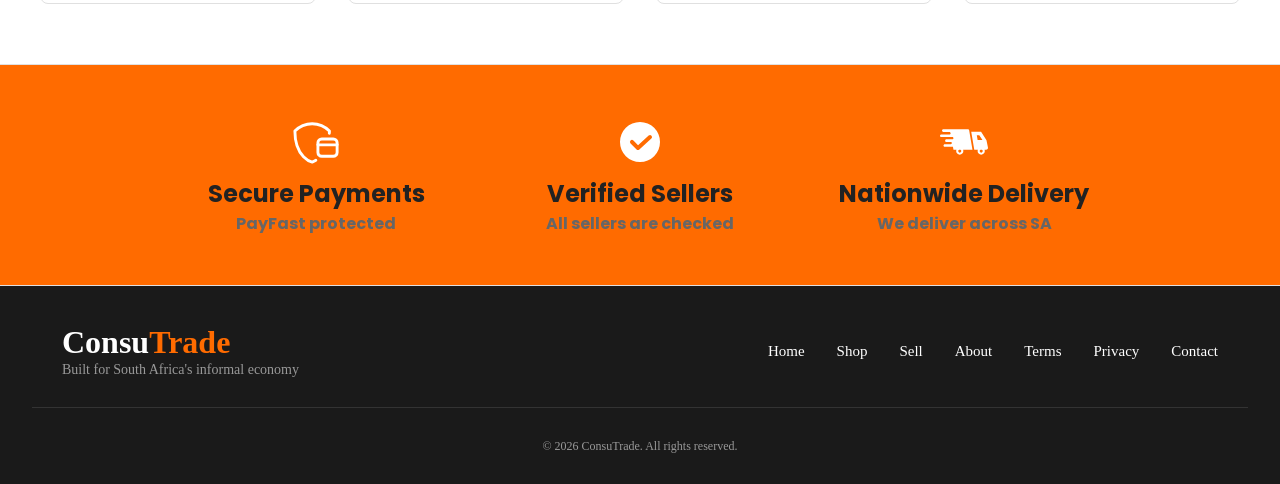
==== commit c029868c: "feat: Refactor seller page styles and implement new layout for improved user experience" ====
--- a/index.html
+++ b/index.html
@@ -4,6 +4,7 @@
         <meta charset="UTF-8">
         <meta name="viewport" content="width=device-width, initial-scale=1.0">
         <title>ConsuTrade - Buy and Sell Across South Africa</title>
+        <script src="js/main.js"></script>
         <link rel="stylesheet" href="css/style.css">
         <link rel="stylesheet" href="css/login-signup.css">
     </head>
@@ -74,8 +75,8 @@
                     <li><a href="index.html">Home</a></li>
                     <li><a href="product-listings.html">Shop</a></li>
                     <li><a href="sell.html">Sell</a></li>
-                    <li><a href="#login-modal" id="login">Login</a></li>
-                    <li><a href="#register-modal" id="register">Register</a></li>
+                    <li><a href="#login-modal" class="login-link-mobile">Login</a></li>
+                    <li><a href="#register-modal" class="register-link-mobile">Register</a></li>
                 </ul>
                 
                 <!-- Search inside mobile menu -->
@@ -97,7 +98,19 @@
                     <img src="images/icons/shopping-cart-01-svgrepo-com.svg" class="icon-white" width="24px" height="24px" alt="Shopping Cart">
                 </a>
             </div>
-
+            <div class="mobile-search-container" id="mobileSearchContainer">
+                <form action="" method="get" class="mobile-search-form">
+                    <div class="search-wrapper">
+                        <input type="search"
+                            id="mobile-search"
+                            name="q"
+                            placeholder="Search for products...">
+                        <button class="search-btn" type="submit">
+                            <img src="images/icons/search-svgrepo-com.svg" width="20px" height="20px" alt="Search">
+                        </button>
+                    </div>
+                </form>
+            </div>
             <!-- Overlay -->
             <div class="menu-overlay" id="menu-overlay"></div>
         </header>
@@ -347,6 +360,5 @@
             
             <p class="copyright">© 2026 ConsuTrade. All rights reserved.</p>
         </footer>
-        <script src="js/main.js"></script>
     </body>
 </html>
--- a/css/style.css
+++ b/css/style.css
@@ -311,6 +311,54 @@
     height: var(--spacing-lg);
 }
 
+/*Mobile search icon*/
+.mobile-search-container {
+    position: absolute;
+    top: 100%;
+    left: 0;
+    right: 0;
+    background-color: var(--dark-bg);
+    padding: 12px 15px;
+    border-top: 1px solid var(--gray-dark);
+    display: none;
+    z-index: 1000;
+}
+
+.mobile-search-container.active {
+    display: block;
+}
+
+.mobile-search-container .search-wrapper {
+    width: 100%;
+    max-width: 100%;
+}
+
+.mobile-search-container .search-wrapper input[type="search"] {
+    width: 100%;
+    height: 40px;
+    padding: 0 48px 0 18px;
+    border: 1px solid var(--border-medium);
+    border-radius: 32px;
+    font-size: var(--font-md);
+    background-color: var(--white);
+    outline: none;
+}
+
+.mobile-search-container .search-btn {
+    position: absolute;
+    right: 12px;
+    top: 50%;
+    transform: translateY(-50%);
+    background: transparent;
+    border: none;
+    cursor: pointer;
+}
+
+.mobile-search-container .search-btn img {
+    width: 18px;
+    height: 18px;
+}
+
 /* ========== MOBILE STYLES ========== */
 @media (max-width: 768px) {
     header {
@@ -677,9 +725,9 @@
 }
 
 .browse-btn {
-    color: var(--primary-color);
+    color: var(--white);
     font-weight: var(--font-bold);
-    background-color: var(--white);
+    background-color: transparent;
     border: 2px solid var(--primary-color);
     cursor: pointer;
     transition: all var(--transition-normal);
@@ -758,28 +806,37 @@
     border-radius: var(--radius-md);
     text-align: center;
     box-shadow: var(--shadow-sm);
+    transition: all var(--transition-normal);
+}
+
+.card:hover {
+    transform: translateY(-8px);
+    box-shadow: var(--shadow-lg);
+    border-color: var(--primary-color);
 }
 
 .card .icon {
     margin-bottom: var(--spacing-md);
+    transition: transform var(--transition-normal);
+}
+
+.card:hover .icon {
+    transform: scale(1.05);
 }
 
 .card h2 {
     font-size: 1.5rem;
     margin-bottom: 10px;
     color: #222222;
+    transition: color var(--transition-fast);
+}
+
+.card:hover h2 {
+    color: var(--primary-color);
 }
 
 .card p {
-    font-size: 1rem;
-    line-height: 1.4;
     color: var(--gray-medium);
-    margin: 0;
-}
-
-.card p a {
-    color: #0056b3;
-    text-decoration: underline;
 }
 
 .arrow {
@@ -846,7 +903,11 @@
     }
     
     .arrow {
-        display: none;
+        opacity: 0;
+        visibility: hidden;
+        width: 0;
+        margin: 0;
+        transition: all var(--transition-fast);
     }
 }
 
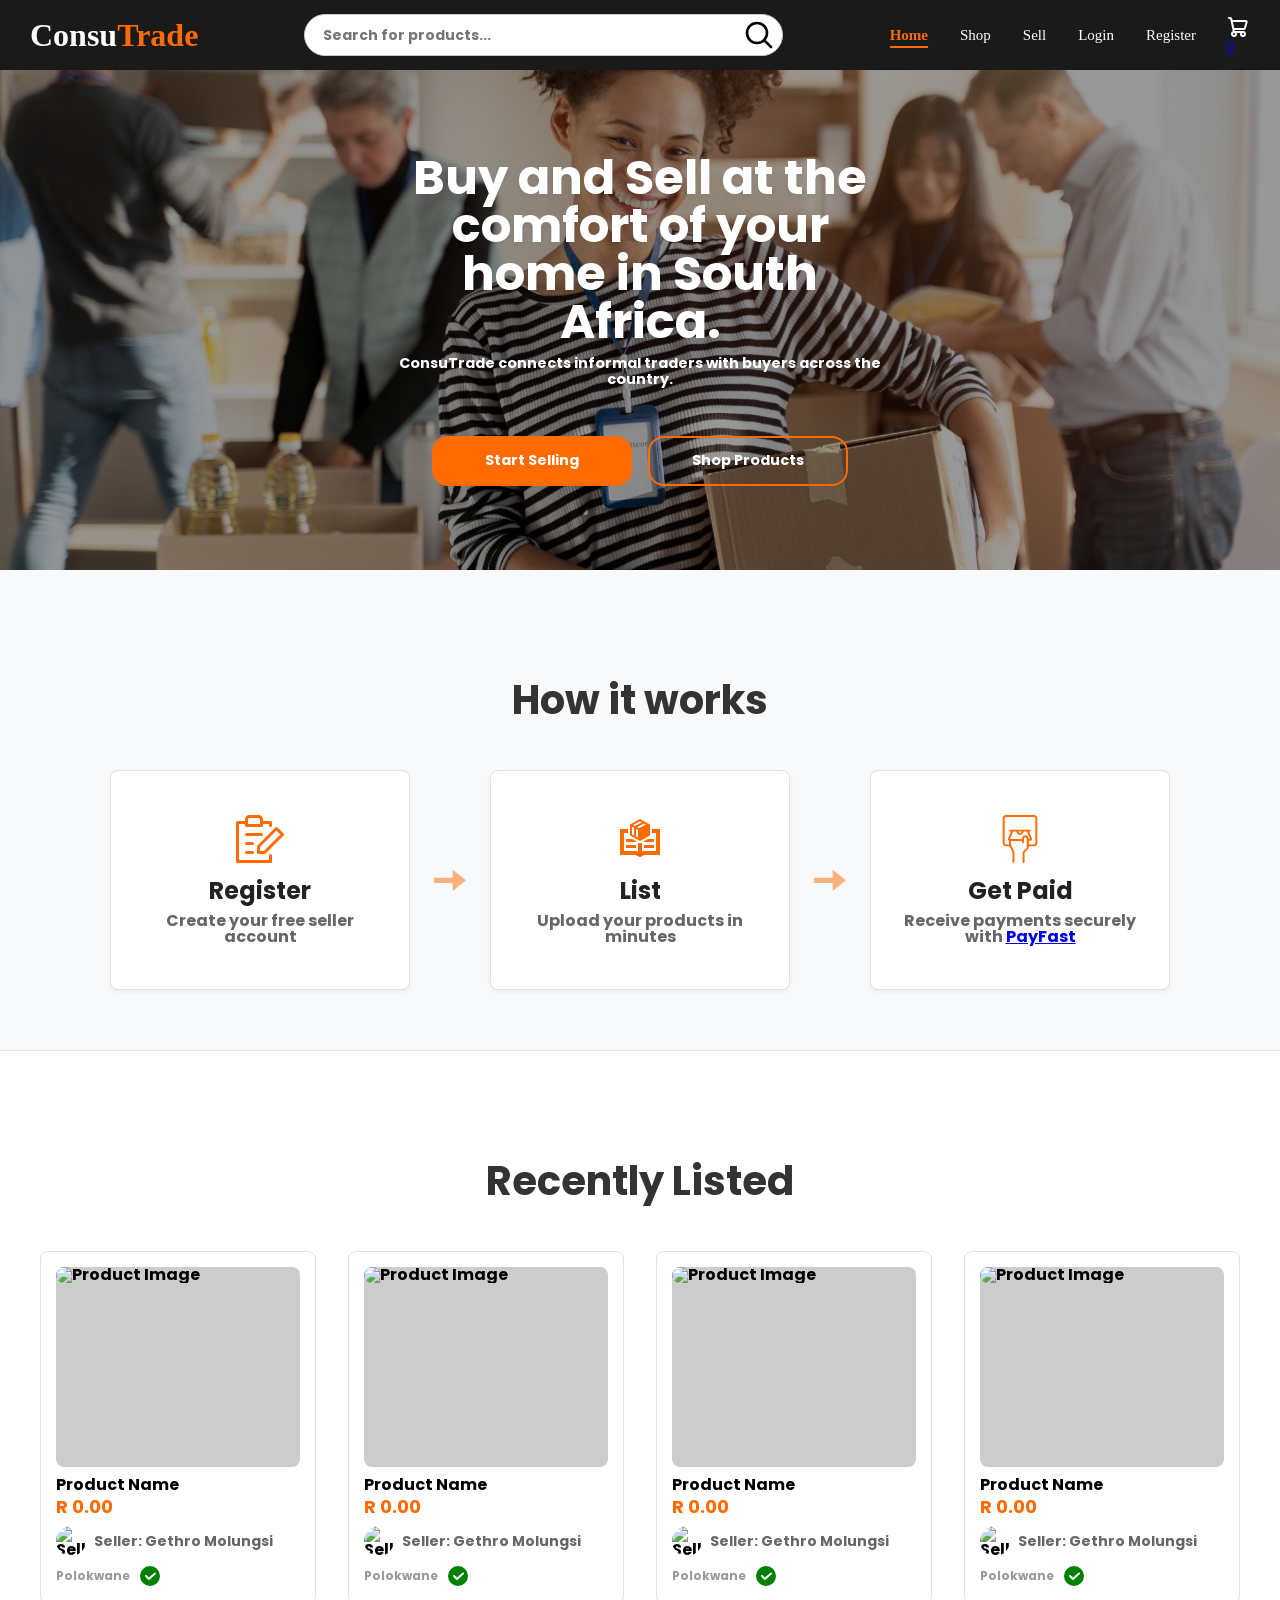
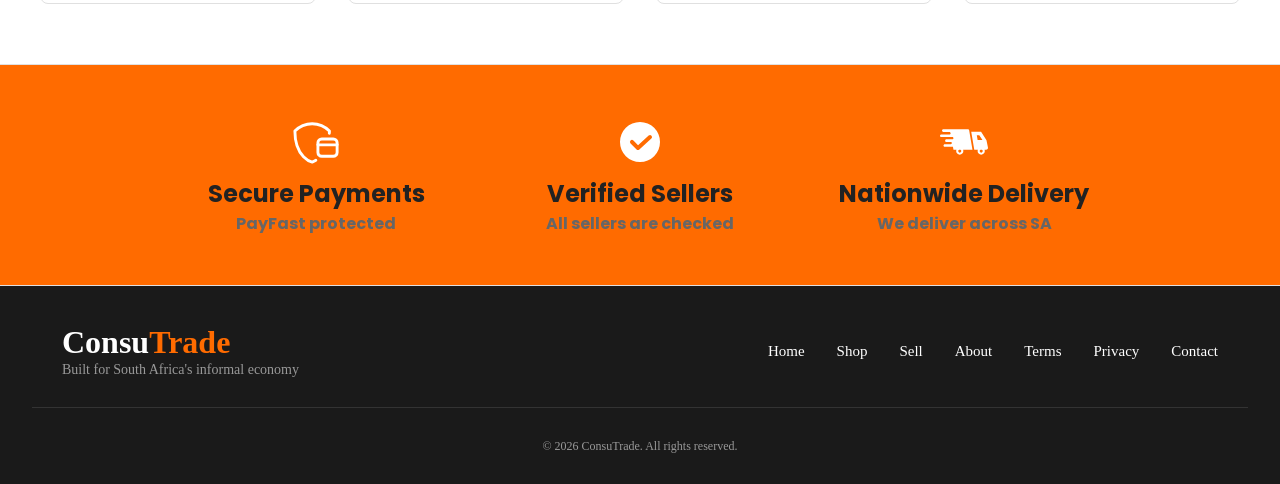
==== commit e61dbdea: "feat: Implement empty cart state and enhance cart icon visibility across pages" ====
--- a/index.html
+++ b/index.html
@@ -27,7 +27,8 @@
                     <img src="images/icons/search-svgrepo-com.svg" class="icon-white" width="22px" height="22px" alt="Search">
                 </button>
                 <a href="cart.html" class="mobile-header-cart">
-                    <img src="images/icons/shopping-cart-01-svgrepo-com.svg" class="icon-white" width="22px" height="22px" alt="Shopping Cart">
+                    <img src="images/icons/shopping-cart-01-svgrepo-com.svg" class="icon-white" width="24px" height="24px" alt="Shopping Cart">
+                    <span class="cart-count" id="cart-count">0</span>
                 </a>
             </div>
 
@@ -56,7 +57,8 @@
                 <!-- Desktop Cart Icon - INSIDE nav-container, at the END of the row -->
                 <a href="cart.html" class="desktop-cart">
                     <img src="images/icons/shopping-cart-01-svgrepo-com.svg" class="icon-white" width="24px" height="24px" alt="Shopping Cart">
-                </a>
+                    <span class="cart-count" id="cart-count">0</span>
+                </a>                
             </nav>
 
             <!-- Mobile Side Menu Content -->
@@ -68,7 +70,9 @@
                 <span></span>
             </button>
                 <div class="mobile-menu-header">
-                    <div class="mobile-menu-logo">Consu<span>Trade</span></div>
+                    <div class="mobile-menu-logo">
+                        <a href="index.html">Consu<span>Trade</span></a>
+                    </div>
                 </div>
                 
                 <ul class="mobile-nav-links">
--- a/css/style.css
+++ b/css/style.css
@@ -535,7 +535,8 @@
         margin-bottom: 10px;
     }
     
-    .mobile-menu-logo {
+    .mobile-menu-logo a {
+        text-decoration: none;
         font-size: var(--font-3xl);
         font-weight: var(--font-bold);
         color: var(--white);
@@ -1249,6 +1250,21 @@
     text-align: center;
 }
 
+/* Trust section cards - no hover effects */
+.trust .card:hover {
+    transform: none;
+    box-shadow: none;
+    border-color: none;
+}
+
+.trust .card:hover .icon {
+    transform: none;
+}
+
+.trust .card:hover h2 {
+    color: inherit;
+}
+
 @media (max-width: 768px) {
     .trust {
         flex-direction: column;
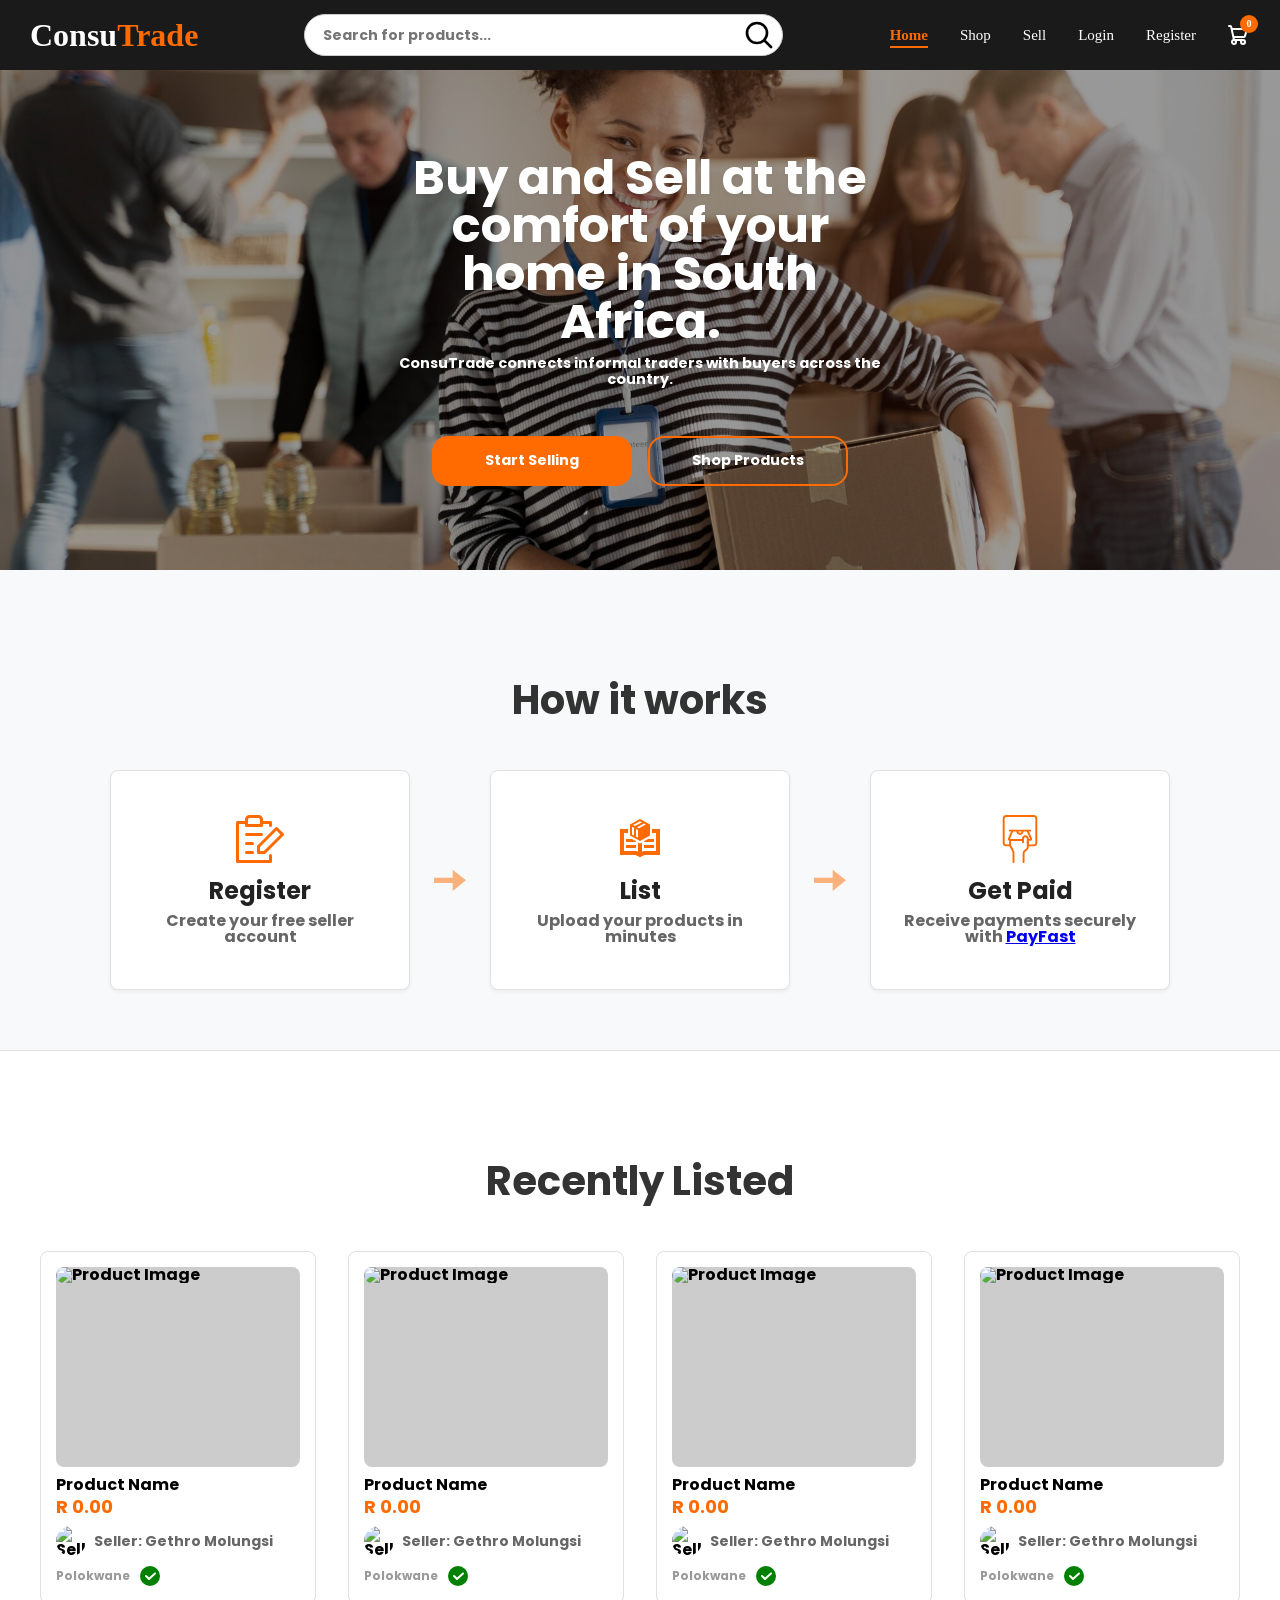
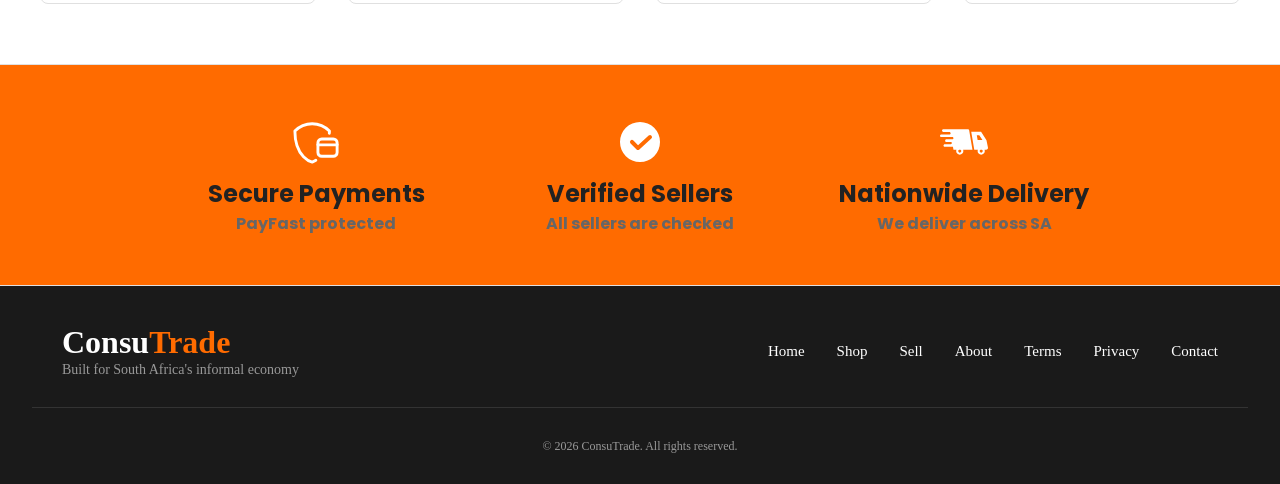
==== commit 710126e5: "feat: Update cart icon and count display across multiple pages for consistency feat: Setup the datab" ====
--- a/index.html
+++ b/index.html
@@ -28,7 +28,7 @@
                 </button>
                 <a href="cart.html" class="mobile-header-cart">
                     <img src="images/icons/shopping-cart-01-svgrepo-com.svg" class="icon-white" width="24px" height="24px" alt="Shopping Cart">
-                    <span class="cart-count" id="cart-count">0</span>
+                    <span class="cart-count">0</span>
                 </a>
             </div>
 
@@ -45,7 +45,7 @@
                 </div>
             </form>
 
-            <!-- Desktop Navigation (Logo is already separate, so nav starts after search) -->
+            <!-- Desktop Navigation -->
             <nav class="nav-container" id="nav-menu">
                 <ul class="nav-links">
                     <li><a href="index.html">Home</a></li>
@@ -54,21 +54,21 @@
                     <li><a href="" id="login">Login</a></li>
                     <li><a href="#register-modal" id="register">Register</a></li>
                 </ul>
-                <!-- Desktop Cart Icon - INSIDE nav-container, at the END of the row -->
+                <!-- Desktop Cart Icon -->
                 <a href="cart.html" class="desktop-cart">
                     <img src="images/icons/shopping-cart-01-svgrepo-com.svg" class="icon-white" width="24px" height="24px" alt="Shopping Cart">
-                    <span class="cart-count" id="cart-count">0</span>
-                </a>                
+                    <span class="cart-count">0</span>
+                </a>
             </nav>
 
             <!-- Mobile Side Menu Content -->
             <div class="mobile-side-menu" id="mobile-side-menu">
-            <!-- Hamburger button inside side menu (visible when menu opens) -->
-            <button class="side-menu-hamburger" id="sideMenuHamburger">
-                <span></span>
-                <span></span>
-                <span></span>
-            </button>
+                <!-- Hamburger button inside side menu (acts as close button) -->
+                <button class="side-menu-hamburger" id="sideMenuHamburger">
+                    <span></span>
+                    <span></span>
+                    <span></span>
+                </button>
                 <div class="mobile-menu-header">
                     <div class="mobile-menu-logo">
                         <a href="index.html">Consu<span>Trade</span></a>
@@ -99,9 +99,14 @@
                 <!-- Cart inside mobile menu - text on LEFT, icon on RIGHT -->
                 <a href="cart.html" class="mobile-menu-cart">
                     <span class="cart-text">Cart</span>
-                    <img src="images/icons/shopping-cart-01-svgrepo-com.svg" class="icon-white" width="24px" height="24px" alt="Shopping Cart">
+                    <div class="cart-icon-wrapper">
+                        <img src="images/icons/shopping-cart-01-svgrepo-com.svg" class="icon-white" width="24px" height="24px" alt="Shopping Cart">
+                        <span class="cart-count">0</span>
+                    </div>
                 </a>
             </div>
+
+            <!-- Mobile Expandable Search -->
             <div class="mobile-search-container" id="mobileSearchContainer">
                 <form action="" method="get" class="mobile-search-form">
                     <div class="search-wrapper">
@@ -115,6 +120,7 @@
                     </div>
                 </form>
             </div>
+
             <!-- Overlay -->
             <div class="menu-overlay" id="menu-overlay"></div>
         </header>
--- a/css/style.css
+++ b/css/style.css
@@ -201,7 +201,7 @@
 .mobile-menu-header,
 .mobile-nav-links,
 .mobile-menu-search,
-.mobile-menu-cart,
+.mobile-menu-cart .cart-count,
 .menu-overlay {
     display: none;
 }
@@ -299,10 +299,13 @@
     font-weight: var(--font-bold);
 }
 
-/* Desktop Cart Icon */
+/* ========== CART COUNT BADGE STYLES ========== */
+
+/* Desktop cart */
 .desktop-cart {
-    display: block;
-    flex-shrink: 0;
+    position: relative;
+    display: flex;
+    align-items: center;
 }
 
 .desktop-cart img {
@@ -310,6 +313,90 @@
     width: var(--spacing-lg);
     height: var(--spacing-lg);
 }
+
+.desktop-cart .cart-count {
+    position: absolute;
+    top: -8px;
+    right: -8px;
+    background-color: var(--primary-color);
+    color: var(--white);
+    font-size: 10px;
+    font-weight: var(--font-bold);
+    width: 18px;
+    height: 18px;
+    border-radius: 50%;
+    display: flex;
+    align-items: center;
+    justify-content: center;
+    line-height: 1;
+}
+
+/* Mobile header cart */
+.mobile-header-cart {
+    position: relative;
+    display: flex;
+    align-items: center;
+}
+
+.mobile-header-cart .cart-count {
+    position: absolute;
+    top: -8px;
+    right: -8px;
+    background-color: var(--primary-color);
+    color: var(--white);
+    font-size: 10px;
+    font-weight: var(--font-bold);
+    width: 18px;
+    height: 18px;
+    border-radius: 50%;
+    display: flex;
+    align-items: center;
+    justify-content: center;
+    line-height: 1;
+}
+
+/* Mobile menu cart */
+.mobile-menu-cart {
+    position: relative;
+    display: flex !important;
+    align-items: center;
+    justify-content: space-between;
+    width: 100%;
+    padding: var(--spacing-sm) var(--spacing-xl);
+    margin-top: 0;
+    border-top: 1px solid var(--gray-dark);
+    border-bottom: 1px solid var(--gray-dark);
+    text-decoration: none;
+}
+
+.cart-icon-wrapper {
+    position: relative;
+    display: inline-block;
+}
+
+.mobile-menu-cart .cart-count {
+    position: absolute;
+    top: -8px;
+    right: -8px;
+    background-color: var(--primary-color);
+    color: var(--white);
+    font-size: 10px;
+    font-weight: var(--font-bold);
+    width: 18px;
+    height: 18px;
+    border-radius: 50%;
+    display: flex;
+    align-items: center;
+    justify-content: center;
+    line-height: 1;
+}
+
+.cart-text {
+    font-size: var(--font-lg);
+    color: var(--white);
+    font-weight: var(--font-normal);
+}
+
 
 /*Mobile search icon*/
 .mobile-search-container {
@@ -601,6 +688,7 @@
         border-bottom: 1px solid var(--gray-dark);
         text-decoration: none;
     }
+ 
     
     .cart-text {
         font-size: var(--font-lg);
